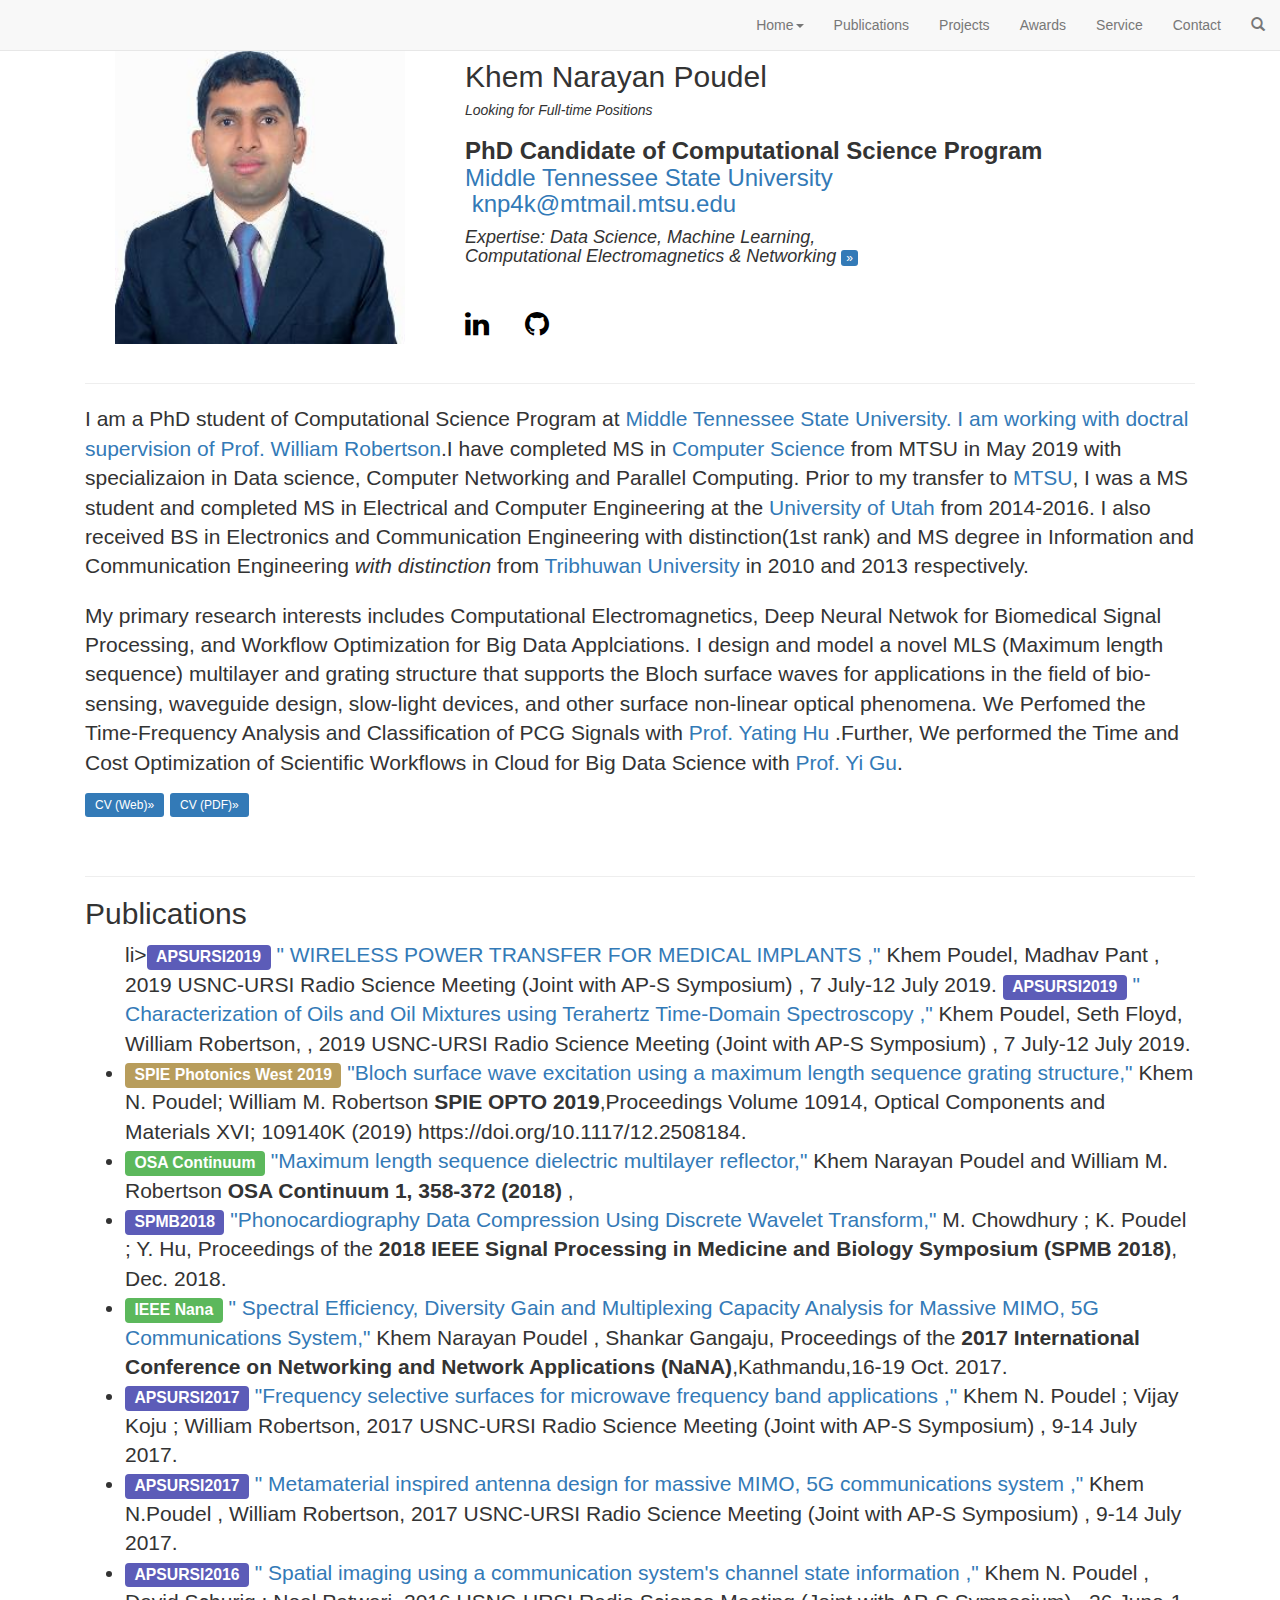
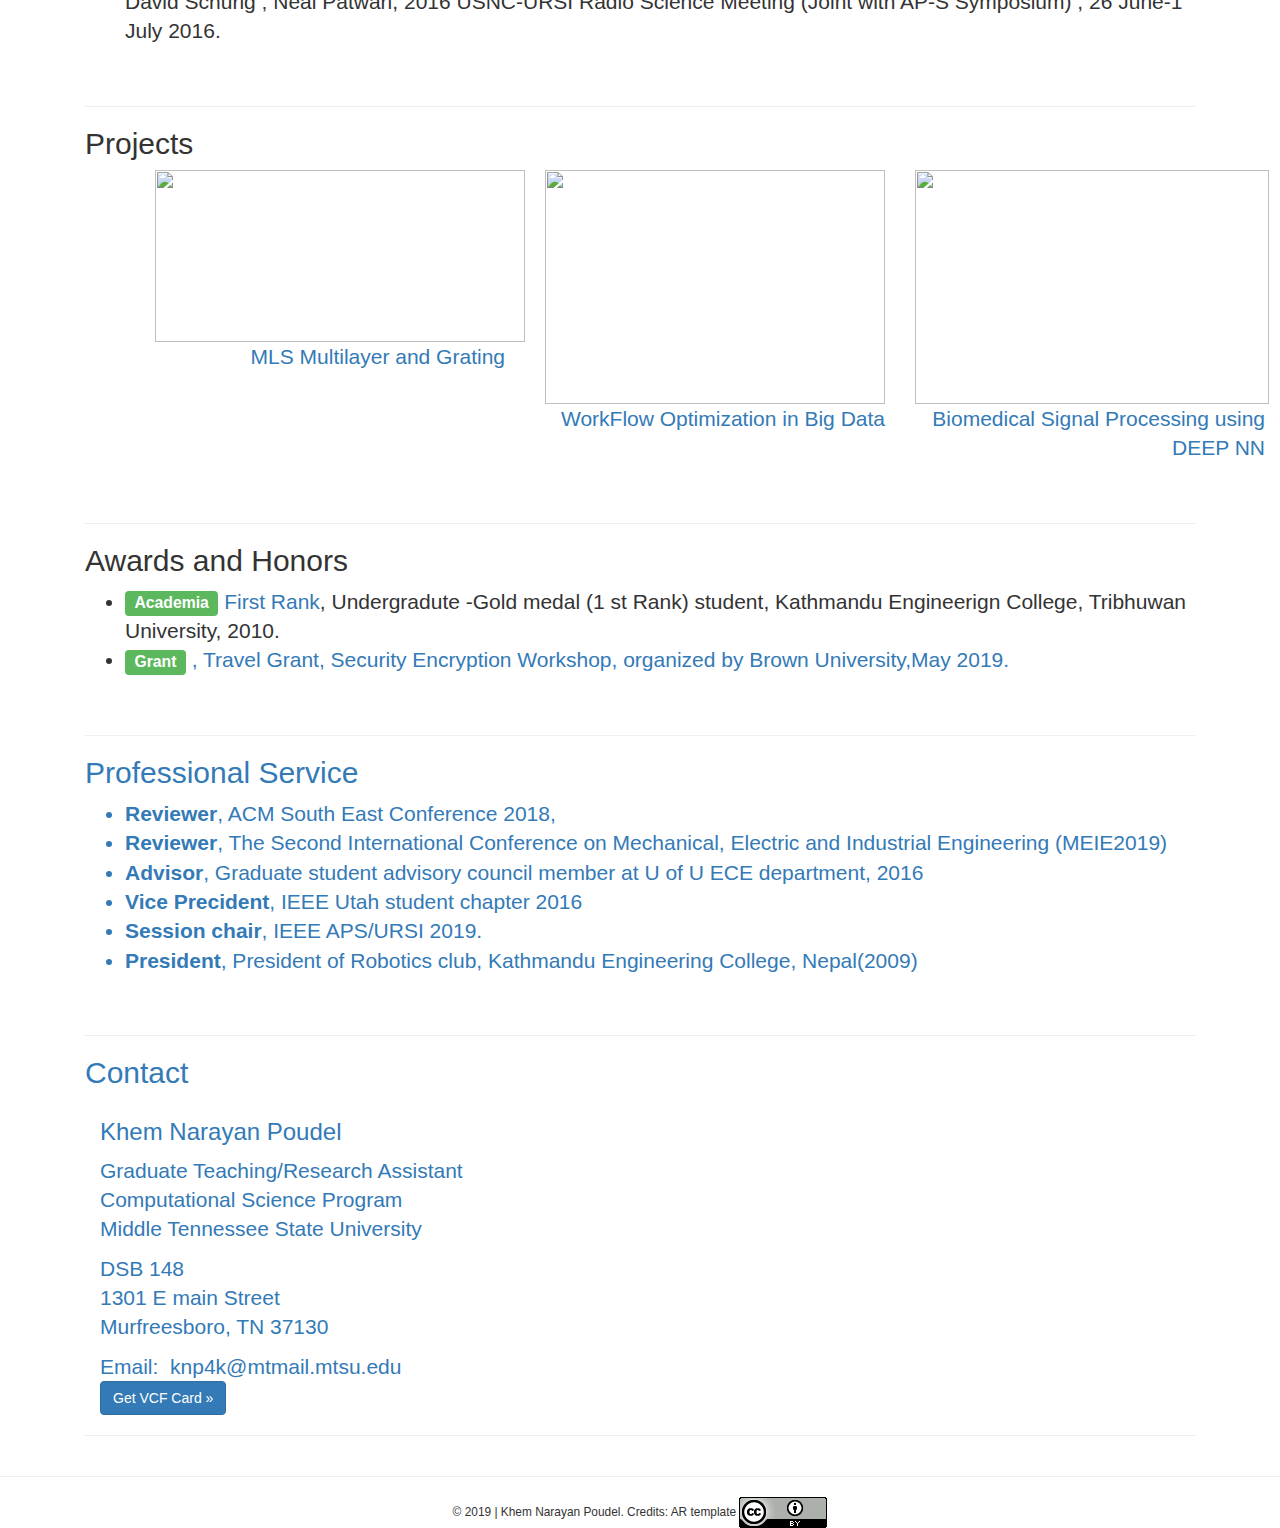
==== index.html @ d76552e7 "Update index.html" ====
<!DOCTYPE html>
<html>
    
    <head>
        <meta charset="utf-8"/>
        <title>[ Khempoudel @ MTSU]</title>
        <meta name="viewport" content="width=device-width, initial-scale=1.0"/>
        
        <!-- Font Awesome Icons -->
        <link rel="stylesheet" href="css/font-awesome.min.css"/>
        
        <!-- Bootstrap -->
        <link href="css/bootstrap.min.css" rel="stylesheet"/>
		<link rel="stylesheet" href="https://cdn.rawgit.com/jpswalsh/academicons/master/css/academicons.min.css">
		<link rel="stylesheet" href="https://maxcdn.bootstrapcdn.com/font-awesome/4.6.3/css/font-awesome.min.css">
        <!--<link href="css/bootstrap.min.css" rel="stylesheet">-->
        
        <!-- HTML5 Shim and Respond.js IE8 support of HTML5 elements and media queries -->
        <!-- WARNING: Respond.js doesn't work if you view the page via file:// -->
        <!--[if lt IE 9]>
         <script src="js/html5shiv.js"></script>
         <script src="js/respond.min.js"></script>
         <![endif]-->
        
        
        <!-- jQuery (necessary for Bootstrap's JavaScript plugins) -->
        <!-- http://getbootstrap.com/customize/ change "@screen-sm" -> "@screen-md" in @grid-float-breakpoint -->
        <script src="js/jquery.min.js"></script>
        <!-- Include all compiled plugins (below), or include individual files as needed -->
        <script src="js/bootstrap.min.js"></script>
        <script src="js/menucollapse.js"></script>
        <script type="text/javascript" src="js/arrow78.js"></script>
        <script type="text/javascript" src="js/custom.js"></script>
    </head>
    
    <body id="page-top" class="index">
        
        <!-- Navigation -->
        <nav class="navbar navbar-default navbar-fixed-top">
            <div class="container-fluid">
                <!-- Brand and toggle get grouped for better mobile display -->
                <div class="navbar-header">
                    <button type="button" class="navbar-toggle collapsed" data-toggle="collapse"  data-target="#bs-example-navbar-collapse-2" aria-expanded="false">
                        <span class="sr-only">Toggle navigation</span>
                        <span class="glyphicon glyphicon-search"></span>
                    </button>
                    <button id="button2" type="button" class="navbar-toggle collapsed" data-toggle="collapse" data-target="#bs-example-navbar-collapse-1" aria-expanded="false">
                        <span class="sr-only">Toggle navigation</span>
                        <span class="icon-bar"></span>
                        <span class="icon-bar"></span>
                        <span class="icon-bar"></span>
                        <span class="icon-bar"></span>
                    </button>
                    <!--<span><a href="https://wustl.edu/"><img border="0" width="400" src="images/MTSU.png"/></a></span>-->
                </div>
                
                <!-- Collect the nav links, forms, and other content for toggling -->
                <div class="collapse navbar-collapse" id="bs-example-navbar-collapse-1">
                    <ul class="nav navbar-nav navbar-right">
                        <li class="dropdown">
                            <a class="dropdown-toggle" data-toggle="dropdown" href="#">
                                Home<span class="caret"></span></a>
                            <ul class="dropdown-menu">
                                <li><a onclick="javascript:reset_menus();$('#tab-intro-content').show();" href="#intro">Introduction</a></li>
                                <li><a href="khemPoudelResume.pdf">CV (Web)</a></li>
                                <li><a target="_blank" href="khemPoudelResume.pdf">CV (PDF)</a></li>
                            </ul>
                        </li>
                        <li class="page-scroll">
                            <a onclick="javascript:reset_menus();$('#tab-Publications-content').show();" href="#publications">Publications</a>
                        </li>
						
						<li class="page-scroll">
                            <a onclick="javascript:reset_menus();$('#tab-projects-content').show();" href="#projects">Projects</a>
           
                        <li class="page-scroll">
                            <a onclick="javascript:reset_menus();$('#tab-awards-content').show();" href="#awards">Awards</a>
                        </li>

                        <li class="page-scroll">
                            <a onclick="javascript:reset_menus();$('#tab-service-content').show();" href="#service">Service</a>
                        </li>

                        <li class="page-scroll">
                            <a onclick="javascript:reset_menus();$('#tab-contact-content').show();" href="#contact">Contact</a>
                        </li>
                        <li class="page-scroll">
                            <a onclick="javascript:reset_menus();$('#bs-example-navbar-collapse-2').toggle();">
                                <span class="glyphicon glyphicon-search"></span>
                            </a>
                        </li>
                    </ul>
                </div><!-- /.navbar-collapse -->
                
                
                <div class="collapse" id="bs-example-navbar-collapse-2">
                    <gcse:search></gcse:search>
                        </div>
                
            </div><!-- /.container-fluid -->
        </nav>
        
        <section>
            <!-- Place this tag where you want the search results to render -->
            <gcse:searchresults-only></gcse:searchresults-only>
                </section>
        
		
		<section>
    <!-- Place this tag where you want the search results to render -->
    <gcse:searchresults-only></gcse:searchresults-only>
</section>





<!-- Home Section -->
<section id="home" style="margin-top:40px">
<div class="container">
        

		<div align="center" class="col-md-4">
                <a target="_blank" href="images/aabrar.jpg">
                        <img id="mobile-img" src="images/khemphoto.jpg" width="290" border="0" height="304" alt=""></a>
        </div>
		
		<div align="left" class="col-md-8">
            <h2>Khem Narayan Poudel
			 <h5><i>Looking for Full-time Positions</i></h5> 
            <h3><b> PhD Candidate of Computational Science Program </b><br>
            <a href="https://www.mtsu.edu/programs/computational-science-phd//">Middle Tennessee State University</a><br>
			<script language="JavaScript">
				<!--
				document.write("&nbsp;");
				spiderjam('knp4k','mtmail.mtsu.edu');
				-->
				</script><br/>
			<!-- SPAN Lab: <a target="_blank" href="https://span.engineering.wustl.edu/">https://span.engineering.wustl.edu/</a><br>-->
			
		</h4>
		<h4><i>Expertise: Data Science, Machine Learning,  <br>Computational Electromagnetics &amp;  Networking</i> <a href="#intro" onclick="javascript:reset_menus();$('#tab-intro-content').show();" class="btn-primary btn-xs">&raquo;</a><br></h4>
		
			    <br/>
		<a href="https://www.linkedin.com/in/khem-n-poudel-24bb1279/"><span class="fa-stack fa-2x"><i style="color:black;" class="fa fa-linkedin"></i></span></a>
		<a href="https://github.com/poudelkhem"><span class="fa-stack fa-2x"><i style="color:black;" class="fa fa-github"></i></span></a>
	    <a href="https://scholar.google.com/citations?user=OcbmdOgAAAAJ&hl=en"><span class="fa-stack fa-2x"><i style="color:black;" class="ai ai-google-scholar"></i></span></a>
		
		    <!--
	        <a href="https://www.gla.ac.uk/schools/computing/researchstudents/jessicaryan/"><img src="uniicon.png"
		width="40" height="40"
			-->									 
	    </a>
		
		
        </div>
		

       <!-- <p><a href="#" class="btn btn-primary">More &raquo;</a></p>-->	
        <i class="expandshow" style="display:none;" id="tab-1">
            <button class="btn btn-primary btn-lg btn-block" style="width: 100%;" onclick="javascript:$('.allshow').show();$('.noshow').hide();$('.collapseshow').show();$('.expandshow').hide();">EXPAND ALL SECTIONS <span class="glyphicon glyphicon-chevron-down"></span></button>
        </i>
        <i class="collapseshow" style="display:none;" id="tab-1">
            <button class="btn btn-primary btn-lg btn-block" style="display: block; width: 100%;" onclick="javascript:$('.allshow').hide();$('.noshow').show();$('.expandshow').show();$('.collapseshow').hide();">COLLAPSE ALL SECTIONS <span class="glyphicon glyphicon-chevron-up"></span></button>
        </i>

</div>
</section>


        
        <!-- Home Section -->
        <section name="intro" id="intro">
            <div class="container lead">
                <div style="text-align: left; margin-top:10px" class="col-md-12">
                    <!--<h2>Welcome!</h2>-->
                    
                    <b class="noshow" style="display:none;" id="tab-1">
                        <button class="btn btn-default btn-lg btn-block" style="display: block; width: 100%;" onclick="javascript:$('#tab-intro-content').toggle();">Introduction <span class="glyphicon glyphicon-chevron-down"></span></button>
                    </b>
                    
                    <div class="allshow" style="display:none;" id="tab-intro-content">
                        <hr class="star-primary">
                        
                        <p class="lead">
						I am a PhD student of Computational Science Program  at <a target="_blank" href="https://www.mtsu.edu/programs/computational-science-phd/">Middle Tennessee State University. I am working with doctral supervision of   <a target="_blank" href="https://www.mtsu.edu/faculty/william-robertson">Prof. William Robertson</a>.I have completed MS in<a target="_blank" href="https://www.mtsu.edu/csc/"> Computer Science </a> from MTSU in May 2019 with specializaion in Data science, Computer Networking and Parallel Computing. 
						
						Prior to my transfer to <a target="_blank" href="https://www.mtsu.edu/">MTSU</a>, I was a MS student and completed MS in Electrical and Computer Engineering at the <a target="_blank" href="https://www.utah.edu/">University of Utah</a> from 2014-2016. I also received BS in Electronics and Communication Engineering with distinction(1st rank) and MS degree in Information and Communication  Engineering  <i>with  distinction</i> from <a target="_blank" href="https://ioe.edu.np/">Tribhuwan University</a>  in 2010 and 2013 respectively.
                	 </p> 
                        
						<p>
                        My primary research interests includes  Computational Electromagnetics, Deep Neural Netwok for Biomedical Signal Processing,  and  Workflow Optimization for Big Data Applciations. I design and model a  novel MLS (Maximum length sequence) multilayer and grating structure  that supports the  Bloch surface waves for applications in the field of bio-sensing, waveguide design, slow-light devices,  and other surface non-linear optical phenomena.                     
                     We Perfomed the Time-Frequency Analysis and Classification of  PCG Signals with  <a target="_blank" href="https://www.mtsu.edu/faculty/erica-hu">Prof. Yating Hu</a> .Further, We performed the Time and Cost Optimization of Scientific Workflows in Cloud for Big Data Science with  <a target="_blank" href="https://cs.mtsu.edu/~yigu/">Prof. Yi Gu</a>.
                        <p><a href="khemPoudelResume.pdf" class="btn-sm btn-primary">CV (Web)&raquo;</a> 
                        <a href="khemPoudelResume.pdf" class="btn-sm btn-primary">CV (PDF)&raquo;</a>
                    </div>
                    
                </div>
            </div>
        </section>
        
        
        <!-- Research Section -->
        <section  name="publications" id="publications">
            <div class="container lead">
                <div style="text-align: left; margin-top:10px" class="col-md-12">
                    
                    <b class="noshow" style="display:none;" id="tab-3">
                        <button class="btn btn-default btn-lg btn-block" style="display: block; width: 100%;" onclick="javascript:$('#tab-publications-content').toggle();">Publications  <span class="glyphicon glyphicon-chevron-down"></span></button>
                    </b>
                    <div class="allshow" style="display:none;" id="tab-publications-content">
                        <hr class="star-primary">
                        
                        <h2>Publications </h2>

                        <ul>
				li><span class="label label-success3">APSURSI2019</span> <a target="_blank" href="https://2019apsursi.org/Papers/PublicSessionIndex3_MS.asp?Sessionid=1156">" WIRELESS POWER TRANSFER FOR MEDICAL IMPLANTS
,"</a> Khem Poudel, Madhav Pant
, 2019 USNC-URSI Radio Science Meeting (Joint with AP-S Symposium) </b>,  7 July-12 July 2019. 
			    </li>
                            </li><span class="label label-success3">APSURSI2019</span> <a target="_blank" href="https://2019apsursi.org/Papers/ViewPapers_MS.asp?PaperNum=1623">" Characterization of Oils and Oil Mixtures using Terahertz Time-Domain Spectroscopy
,"</a> Khem Poudel, Seth Floyd, William Robertson, 
, 2019 USNC-URSI Radio Science Meeting (Joint with AP-S Symposium) </b>,  7 July-12 July 2019. 
                            </li>
                            <li><span class="label label-success2">SPIE Photonics West 2019</span> <a target="_blank" href="https://www.spiedigitallibrary.org/conference-proceedings-of-spie/10914/109140K/Bloch-surface-wave-excitation-using-a-maximum-length-sequence-grating/10.1117/12.2508184.short?SSO=1">"Bloch surface wave excitation using a maximum length sequence grating structure,"</a> Khem N. Poudel; William M. Robertson <b>SPIE OPTO 2019</b>,Proceedings Volume 10914, Optical Components and Materials XVI; 109140K (2019) https://doi.org/10.1117/12.2508184. </li>
                            </li>
                          <li><span class="label label-success">OSA Continuum</span> <a target="_blank" href="https://www.osapublishing.org/osac/abstract.cfm?uri=osac-1-2-358">"Maximum length sequence dielectric multilayer reflector,"</a>  Khem Narayan Poudel and William M. Robertson<b>   OSA Continuum 1, 358-372 (2018) </b>,  </li>
                          
						   
                            <li><span class="label label-success3">SPMB2018</span> <a target="_blank" href="https://ieeexplore.ieee.org/document/8615617">"Phonocardiography Data Compression Using Discrete Wavelet Transform,"</a> M. Chowdhury ; K. Poudel ; Y. Hu, Proceedings of the <b> 2018 IEEE Signal Processing in Medicine and Biology Symposium (SPMB 2018)</b>, Dec. 2018.
                            </li>
			     <li><span class="label label-success">IEEE Nana</span> <a target="_blank" href="https://ieeexplore.ieee.org/abstract/document/8247125">" Spectral Efficiency, Diversity Gain and Multiplexing Capacity Analysis for Massive MIMO, 5G Communications System,"</a> Khem Narayan Poudel , Shankar Gangaju, Proceedings of the <b> 2017 International Conference on Networking and Network Applications (NaNA)</b>,Kathmandu,16-19 Oct. 2017. 
			    </li>
						
                            <li><span class="label label-success3">APSURSI2017</span> <a target="_blank" href="https://ieeexplore.ieee.org/abstract/document/8074874">"Frequency selective surfaces for microwave frequency band applications
,"</a> Khem N. Poudel ; Vijay Koju ; William Robertson, 2017 USNC-URSI Radio Science Meeting (Joint with AP-S Symposium) </b>,  9-14 July 2017. 
                            </li>
		    <li><span class="label label-success3">APSURSI2017</span> <a target="_blank" href="https://ieeexplore.ieee.org/abstract/document/8074918">" Metamaterial inspired antenna design for massive MIMO, 5G communications system
,"</a> Khem N.Poudel , William Robertson, 2017 USNC-URSI Radio Science Meeting (Joint with AP-S Symposium) </b>,  9-14 July 2017. 
                            </li>
	    <li><span class="label label-success3">APSURSI2016</span> <a target="_blank" href="https://ieeexplore.ieee.org/abstract/document/7588502">" Spatial imaging using a communication system's channel state information
,"</a> Khem N. Poudel , David Schurig ; Neal Patwari, 2016 USNC-URSI Radio Science Meeting (Joint with AP-S Symposium) </b>,  26 June-1 July 2016. 
                            </li>
                            </ul>
                    </div>
                </div>
            </div>
        </section>
        
    
	
	
	
	    <!-- Projects Section -->
        <section  name="projects" id="projects">
            <div class="container lead">
                <div style="text-align: left; margin-top:10px" class="col-md-12">
                    
                    <b class="noshow" style="display:none;" id="tab-4">
                        <button class="btn btn-default btn-lg btn-block"  style="display: block; width: 100%;" onclick="javascript:$('#tab-projects-content').toggle();">Projects  <span class="glyphicon glyphicon-chevron-down"></span></button>
                    </b>
                    <div class="allshow" style="display:none;" id="tab-courses-content">
                        <hr class="star-primary">
                        <h2>Projects</h2>
							<ul>
								<div class="container">
								  
								  <div align="right" class="col-md-4"><img id="mobile-img" src="MLS.png" width="370" border="0" height="172" alt=""><a href="https://www.osapublishing.org/osac/abstract.cfm?uri=osac-1-2-358">MLS Multilayer and Grating</a></div>
								  
								  <div align="right" class="col-md-4"><img id="mobile-img" src="images/WorkflowDiagram.eps" width="340" border="0" height="234" alt=""><a href="http://www.acmmidsoutheast.org/related-links/documents">WorkFlow Optimization in Big Data</a></div>
								  
								  <div align="right" class="col-md-4"><img id="mobile-img" src="images/WorkflowDiagram.png" width="354" border="0" height="234" alt=""><a href="https://ieeexplore.ieee.org/document/8615617">Biomedical Signal Processing using DEEP NN</a></div>

								</div>
					
							</ul>
						
                    </div>
                </div>
            </div>
        </section>
        

	
	
	
	
	
 
         <!-- Awards Section -->
         <section  name="awards" id="awards">
             <div class="container lead">
                 <div style="text-align: left; margin-top:10px" class="col-md-12">
                     
                     <b class="noshow" style="display:none;" id="tab-5">
                         <button class="btn btn-default btn-lg btn-block"  style="display: block; width: 100%;" onclick="javascript:$('#tab-awards-content').toggle();">Awards  <span class="glyphicon glyphicon-chevron-down"></span></button>
                     </b>
                     <div class="allshow" style="display:none;" id="tab-awards-content">
                         
                         <hr class="star-primary">
                         <h2>Awards and Honors </h2>
                         <ul>
                             <li>
                                 <span class="label label-success">Academia</span> <a target="_blank" href="images/AP.JPG">First Rank</a>,  Undergradute -Gold medal (1 st Rank) student, Kathmandu Engineerign College, Tribhuwan University, 2010.</span>
                             </li>
                             <li>
                                 <span class="label label-success">Grant</span> <a target="_blank" href="images/CP.JPG"Travel Grant</a>, Travel Grant, Security Encryption Workshop, organized by Brown University,May 2019.</span>
                             </li>
		 
		                
                         </ul>
                     </div>
                 </div>
             </div>
         </section>



        <!-- Service Section -->
        <section name="service" id="service">
            
            <div class="container lead">
                <div style="text-align: left; margin-top:10px" class="col-md-12">
                    
                    <b class="noshow" style="display:none;" id="tab-6">
                        <button class="btn btn-default btn-lg btn-block"  style="display: block; width: 100%;" onclick="javascript:$('#tab-service-content').toggle();">Service  <span class="glyphicon glyphicon-chevron-down"></span></button>
                    </b>
                    <div class="allshow" style="display:none;" id="tab-service-content">
                        
                        <hr class="star-primary">
                        <h2>Professional Service </h2>
                        <p>
                        <ul>
                            <li><b> Reviewer</b>,
				ACM South East Conference 2018,
				    <li><b> Reviewer</b>,
				The Second International Conference on Mechanical, Electric and Industrial Engineering (MEIE2019)
				    </li> 
				 <li><b> Advisor</b>,
				Graduate student advisory council member at U of U ECE department, 2016</li> 
				 <li><b> Vice Precident</b>,
				IEEE Utah student chapter  2016</li> 
				<li><b>  Session chair</b>,
					IEEE APS/URSI 2019.
                            </li>
				<li><b>  President</b>,
				President of Robotics club, Kathmandu Engineering College, Nepal(2009)</li>
				

                              

                        </ul>
                        </p>
                    </div>
                </div>
            </div>
        </section>
        

        
        <!-- Contact Section -->
        <section  name="contact" id="contact">
            <div class="container lead">
                <div style="text-align: left; margin-top:10px" class="col-md-12">
                    
                    <b class="noshow" style="display:none;" id="tab-7">
                        <button class="btn btn-default btn-lg btn-block"  style="display: block; width: 100%;" onclick="javascript:$('#tab-contact-content').toggle();">Contact  <span class="glyphicon glyphicon-chevron-down"></span></button>
                    </b>
                    <div class="allshow" style="display:none;" id="tab-contact-content">
                        
                        <hr class="star-primary">
                        <h2>Contact</h2>
                        <div class="container lead">
                            
							
							
							<div class="widget-wrap"><div class="heading-wrap"><h3><span></span>Khem Narayan Poudel</h3></div>			
							<div class="textwidget">Graduate Teaching/Research Assistant<br>
							Computational Science Program<br>
							Middle Tennessee State University<p></p><p>

							DSB 148<br>
							1301 E main Street <br>
							Murfreesboro, TN 37130</p>
							
							Email:
                                <script language="JavaScript">
                                    <!--
                                    document.write("&nbsp;");
                                    spiderjam('knp4k','mtmail.mtsu.edu');
                                    -->
                                    </script><br>
								<a href="khempoudel.vcf" class="btn btn-primary">Get VCF Card &raquo;</a>
								
							</div>
									</div></div><div class="span3"></div>  

                            
                        
                        </div>
                        <hr class="star-primary">
                    </div>
                    
                    </section>
        
        <hr class="star-primary">
        <footer>
            <small>
                <center>
                    © 2019 | Khem Narayan Poudel. Credits: AR template
                    <a onclick="javascript:$('#credit').toggle();"><img border="0" src="images/ccby.png"/></a>
                    <div style="display:none;" id="credit">[AR template available under Creative Commons CC BY 4.0 licence:
                        <a href="https://github.com/dmsl/academic-responsive-template" target="_blank">
                            https://github.com/dmsl/academic-responsive-template
                        </a> ]
                    </div>
                </center>
            </small>
        </footer>
        
    </body>
    
</html>
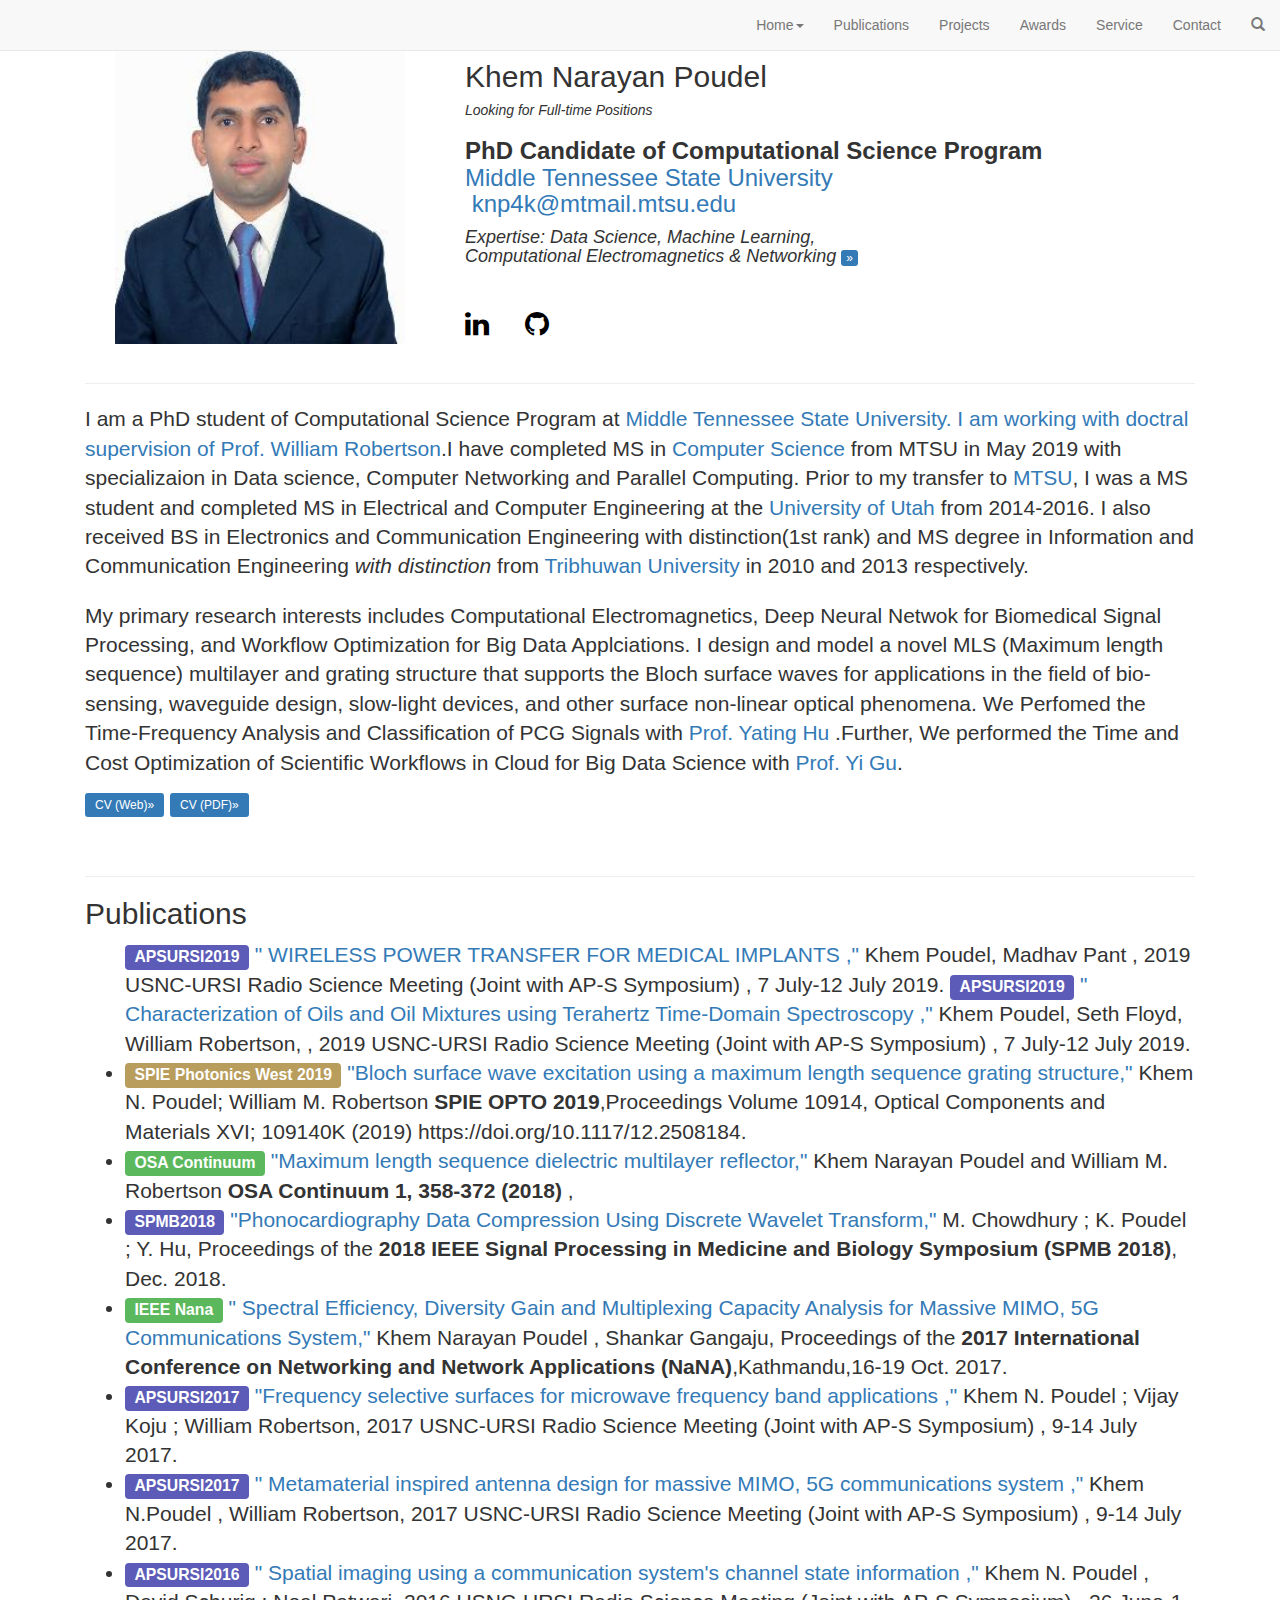
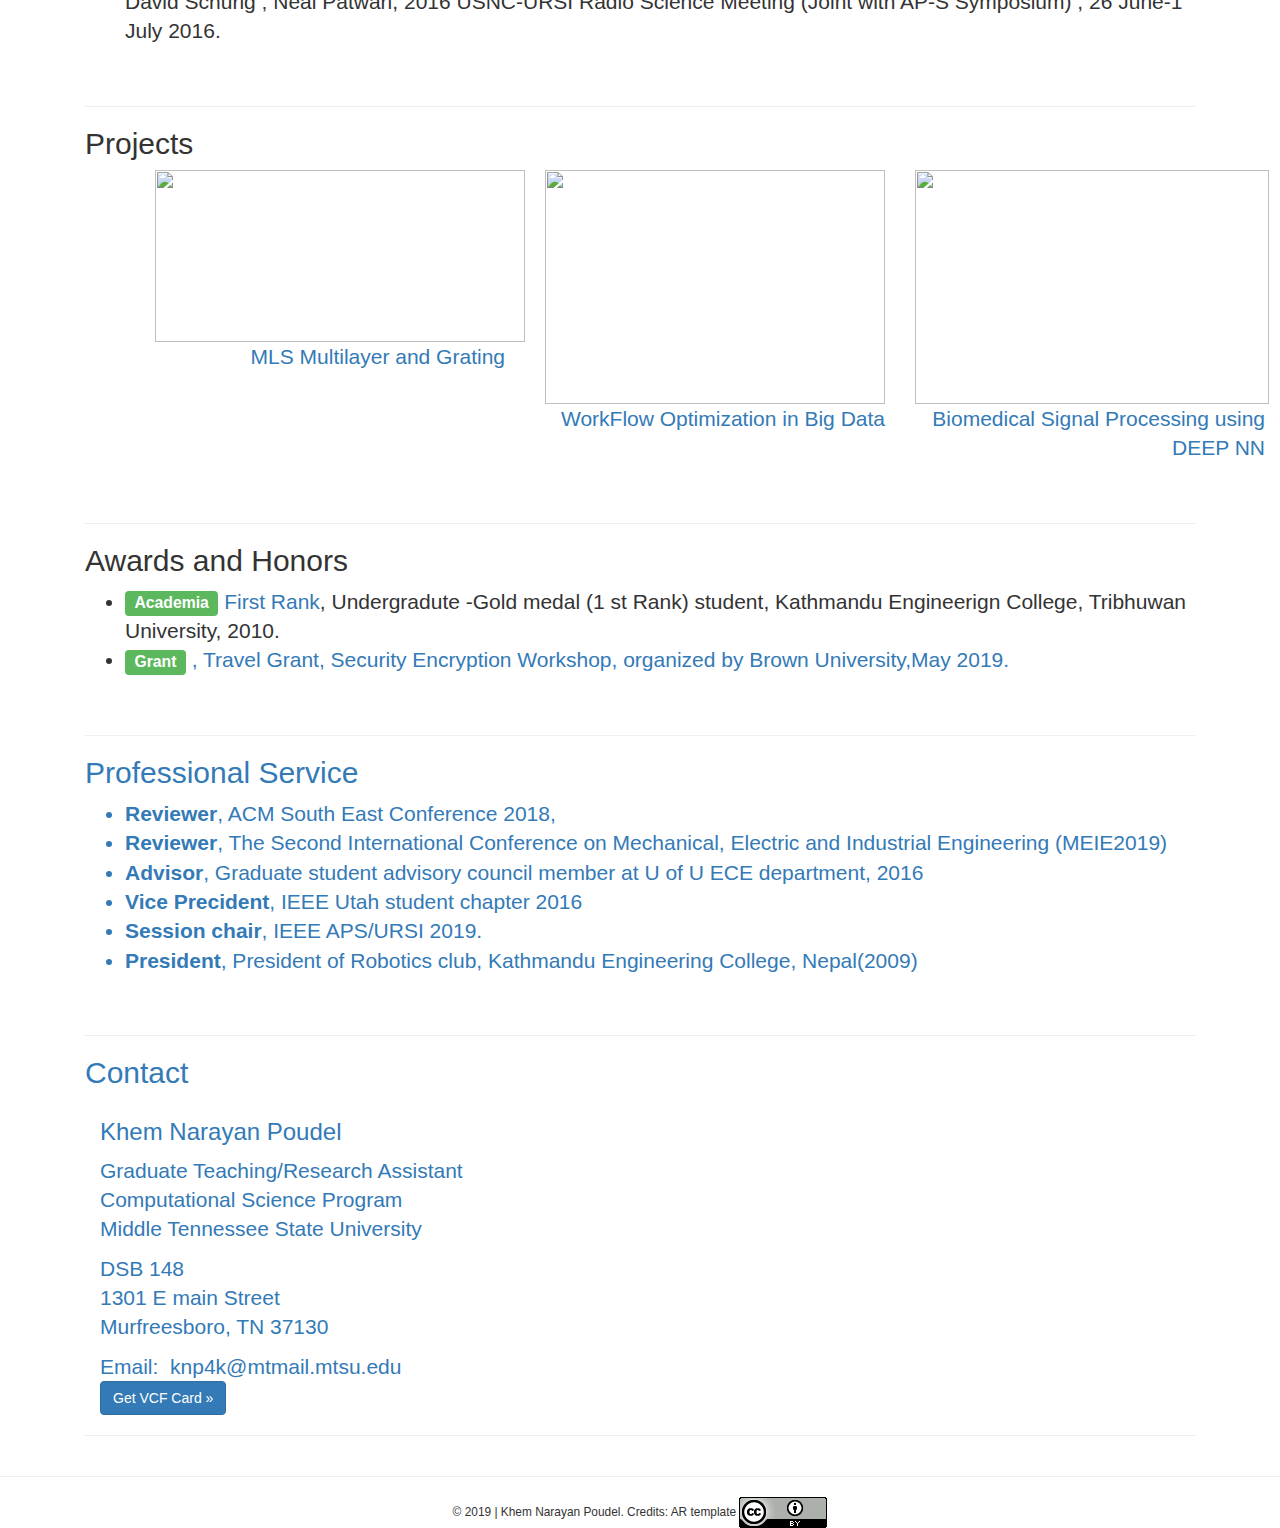
==== commit 7ab3ad14: "Update index.html" ====
--- a/index.html
+++ b/index.html
@@ -214,7 +214,7 @@
                         <h2>Publications </h2>
 
                         <ul>
-				li><span class="label label-success3">APSURSI2019</span> <a target="_blank" href="https://2019apsursi.org/Papers/PublicSessionIndex3_MS.asp?Sessionid=1156">" WIRELESS POWER TRANSFER FOR MEDICAL IMPLANTS
+				</li><span class="label label-success3">APSURSI2019</span> <a target="_blank" href="https://2019apsursi.org/Papers/PublicSessionIndex3_MS.asp?Sessionid=1156">" WIRELESS POWER TRANSFER FOR MEDICAL IMPLANTS
 ,"</a> Khem Poudel, Madhav Pant
 , 2019 USNC-URSI Radio Science Meeting (Joint with AP-S Symposium) </b>,  7 July-12 July 2019. 
 			    </li>
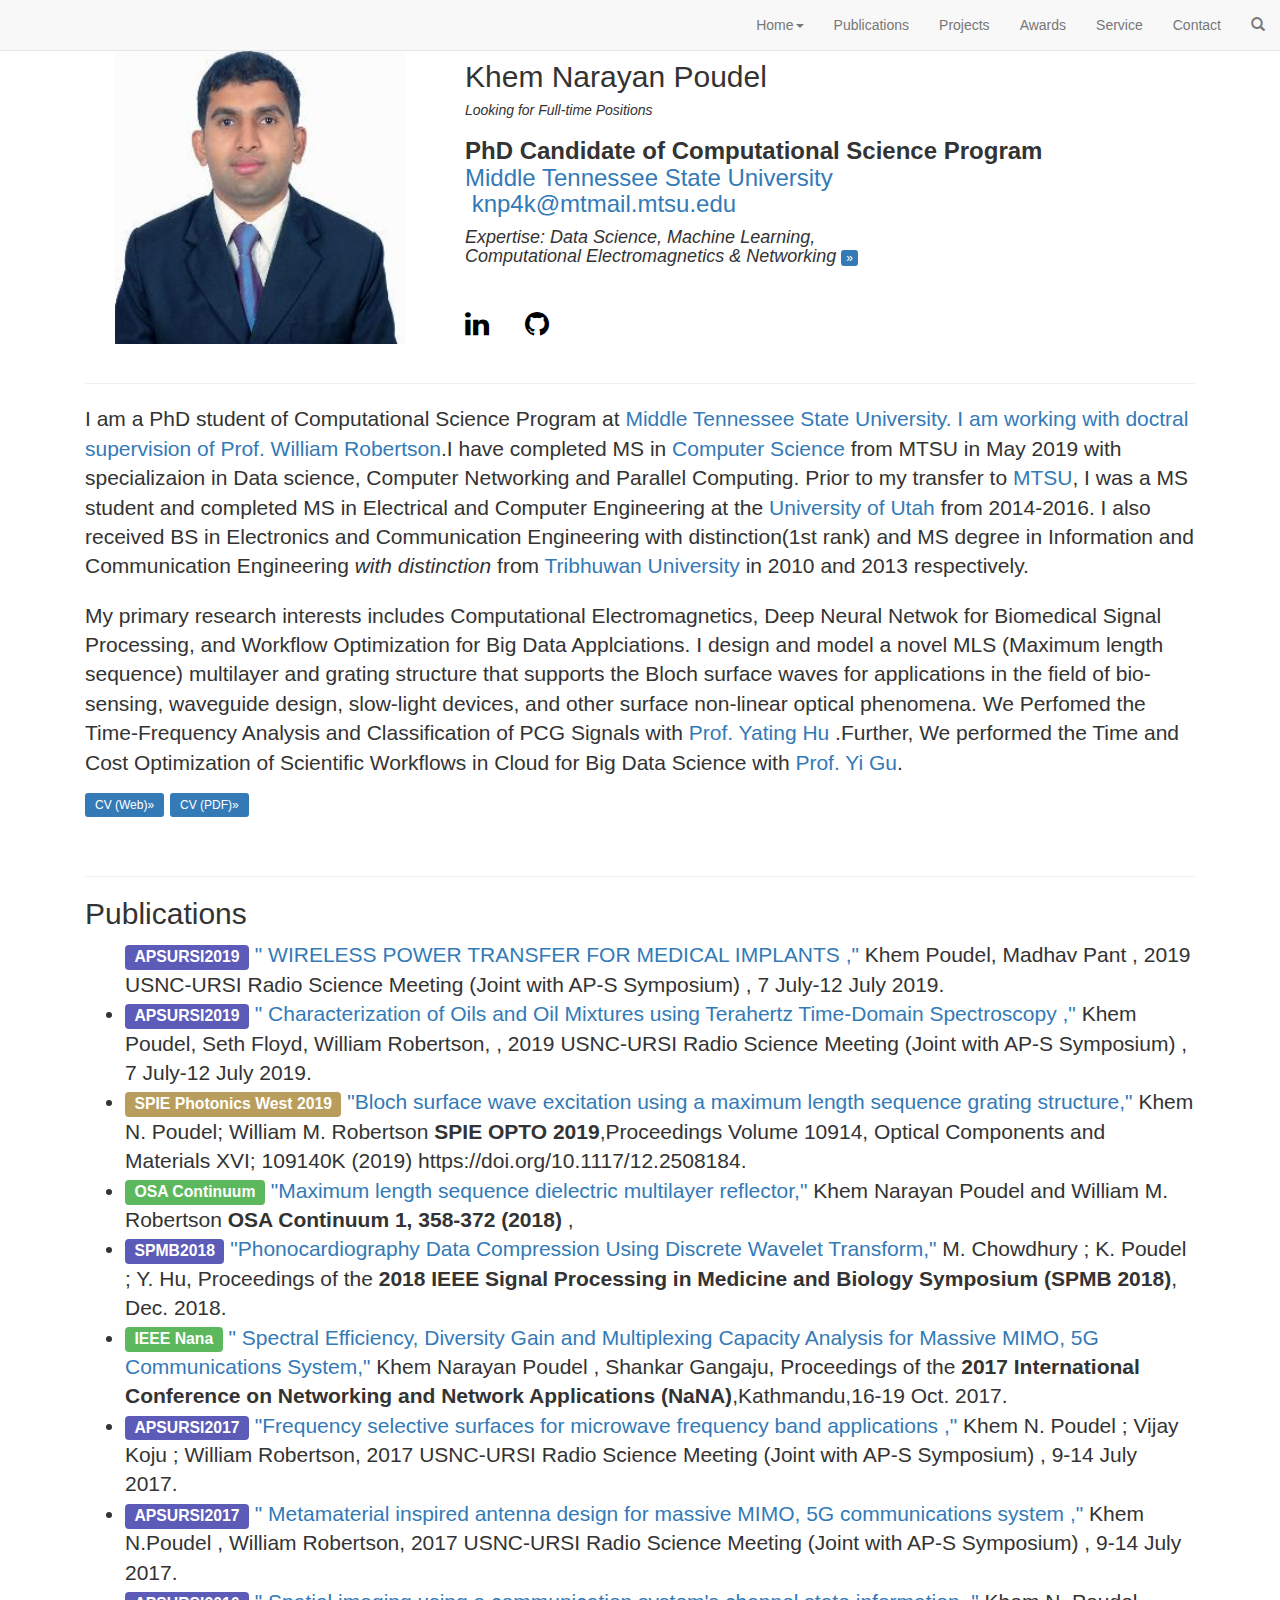
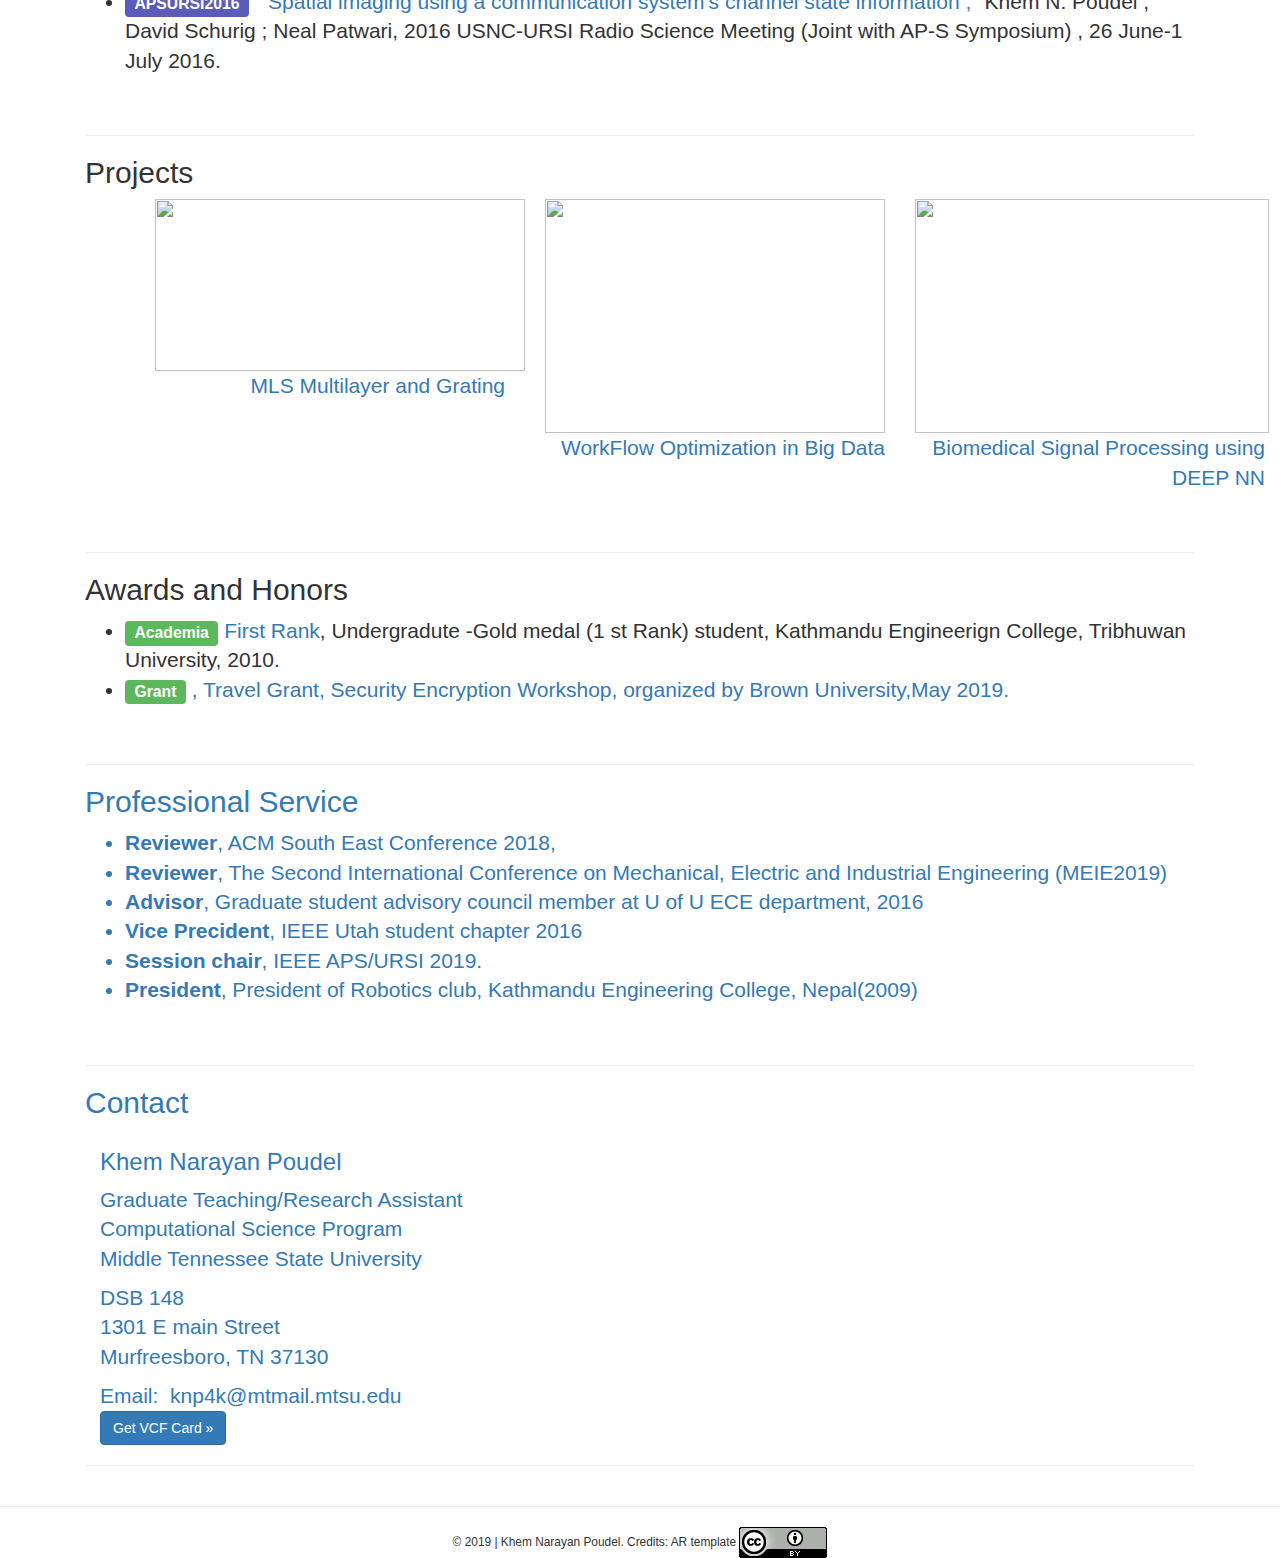
==== commit 30e70dcb: "Update index.html" ====
--- a/index.html
+++ b/index.html
@@ -218,7 +218,7 @@
 ,"</a> Khem Poudel, Madhav Pant
 , 2019 USNC-URSI Radio Science Meeting (Joint with AP-S Symposium) </b>,  7 July-12 July 2019. 
 			    </li>
-                            </li><span class="label label-success3">APSURSI2019</span> <a target="_blank" href="https://2019apsursi.org/Papers/ViewPapers_MS.asp?PaperNum=1623">" Characterization of Oils and Oil Mixtures using Terahertz Time-Domain Spectroscopy
+                            <li><span class="label label-success3">APSURSI2019</span> <a target="_blank" href="https://2019apsursi.org/Papers/ViewPapers_MS.asp?PaperNum=1623">" Characterization of Oils and Oil Mixtures using Terahertz Time-Domain Spectroscopy
 ,"</a> Khem Poudel, Seth Floyd, William Robertson, 
 , 2019 USNC-URSI Radio Science Meeting (Joint with AP-S Symposium) </b>,  7 July-12 July 2019. 
                             </li>
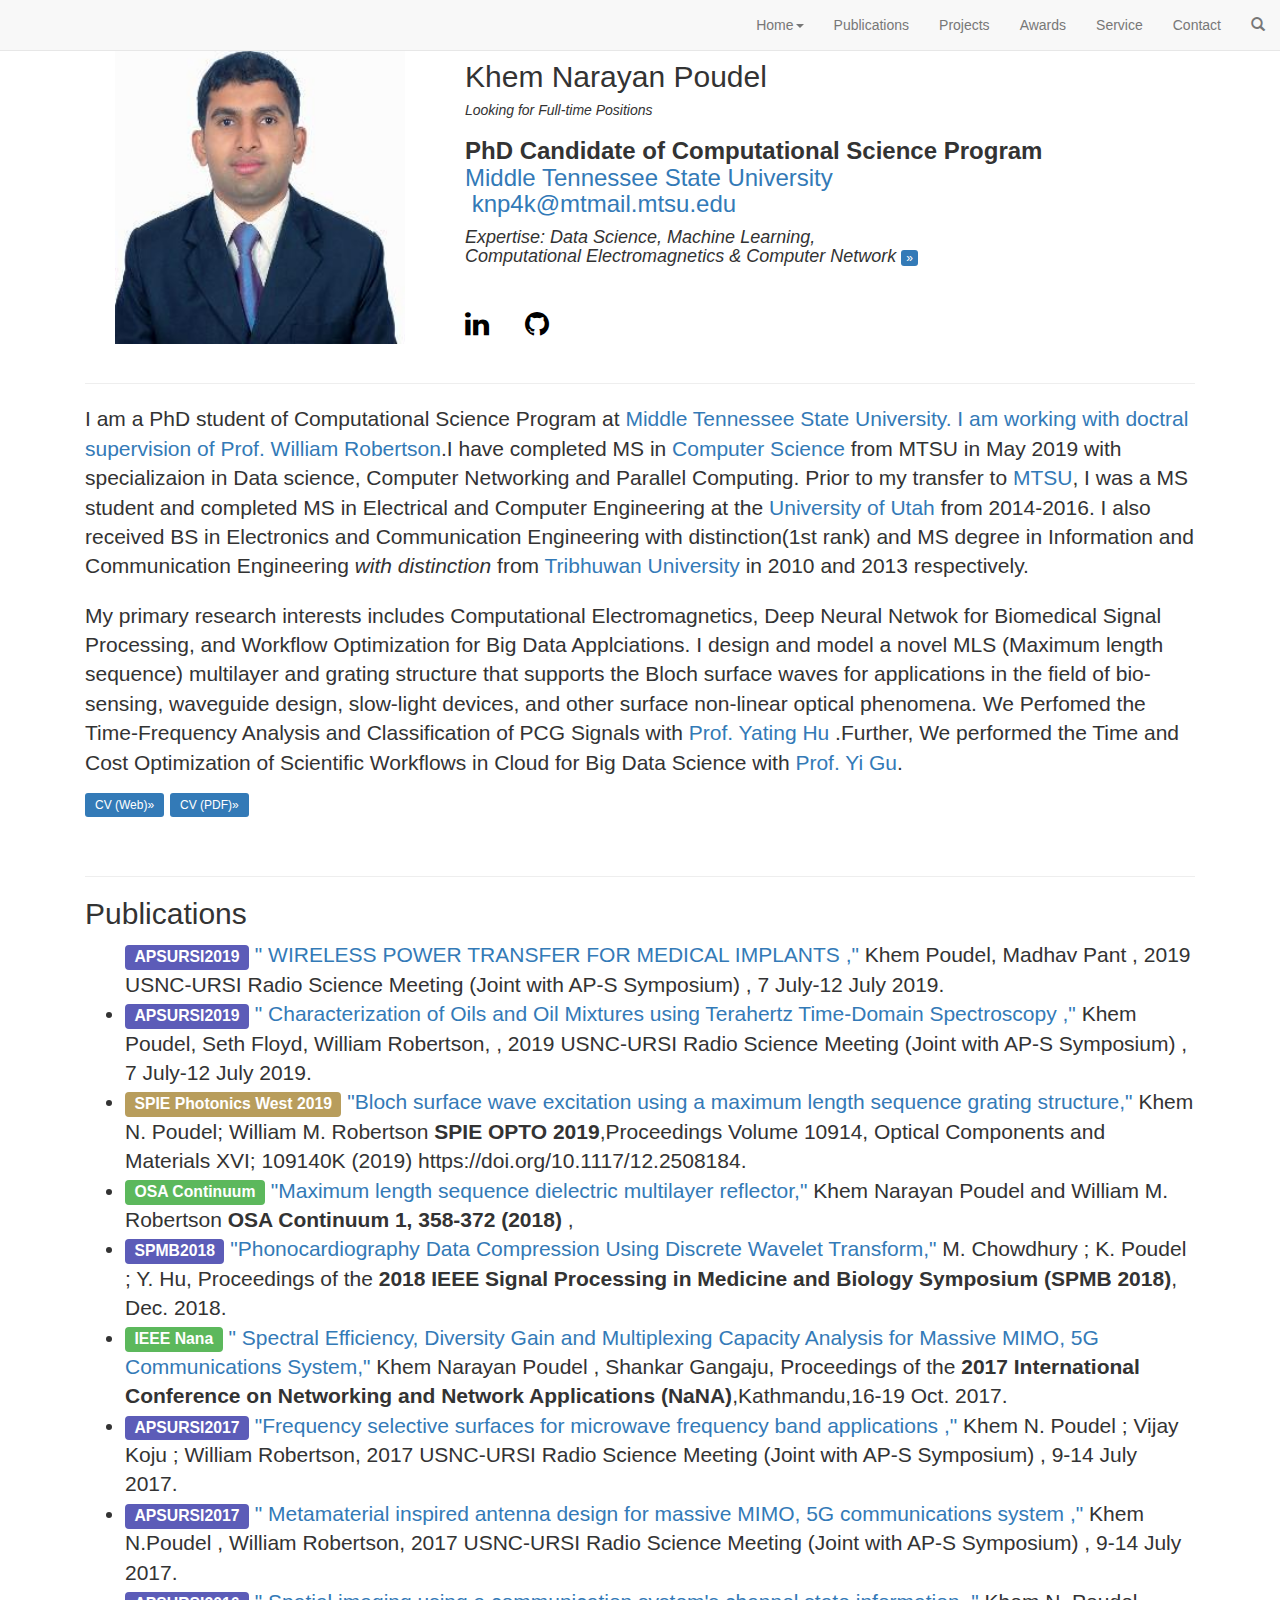
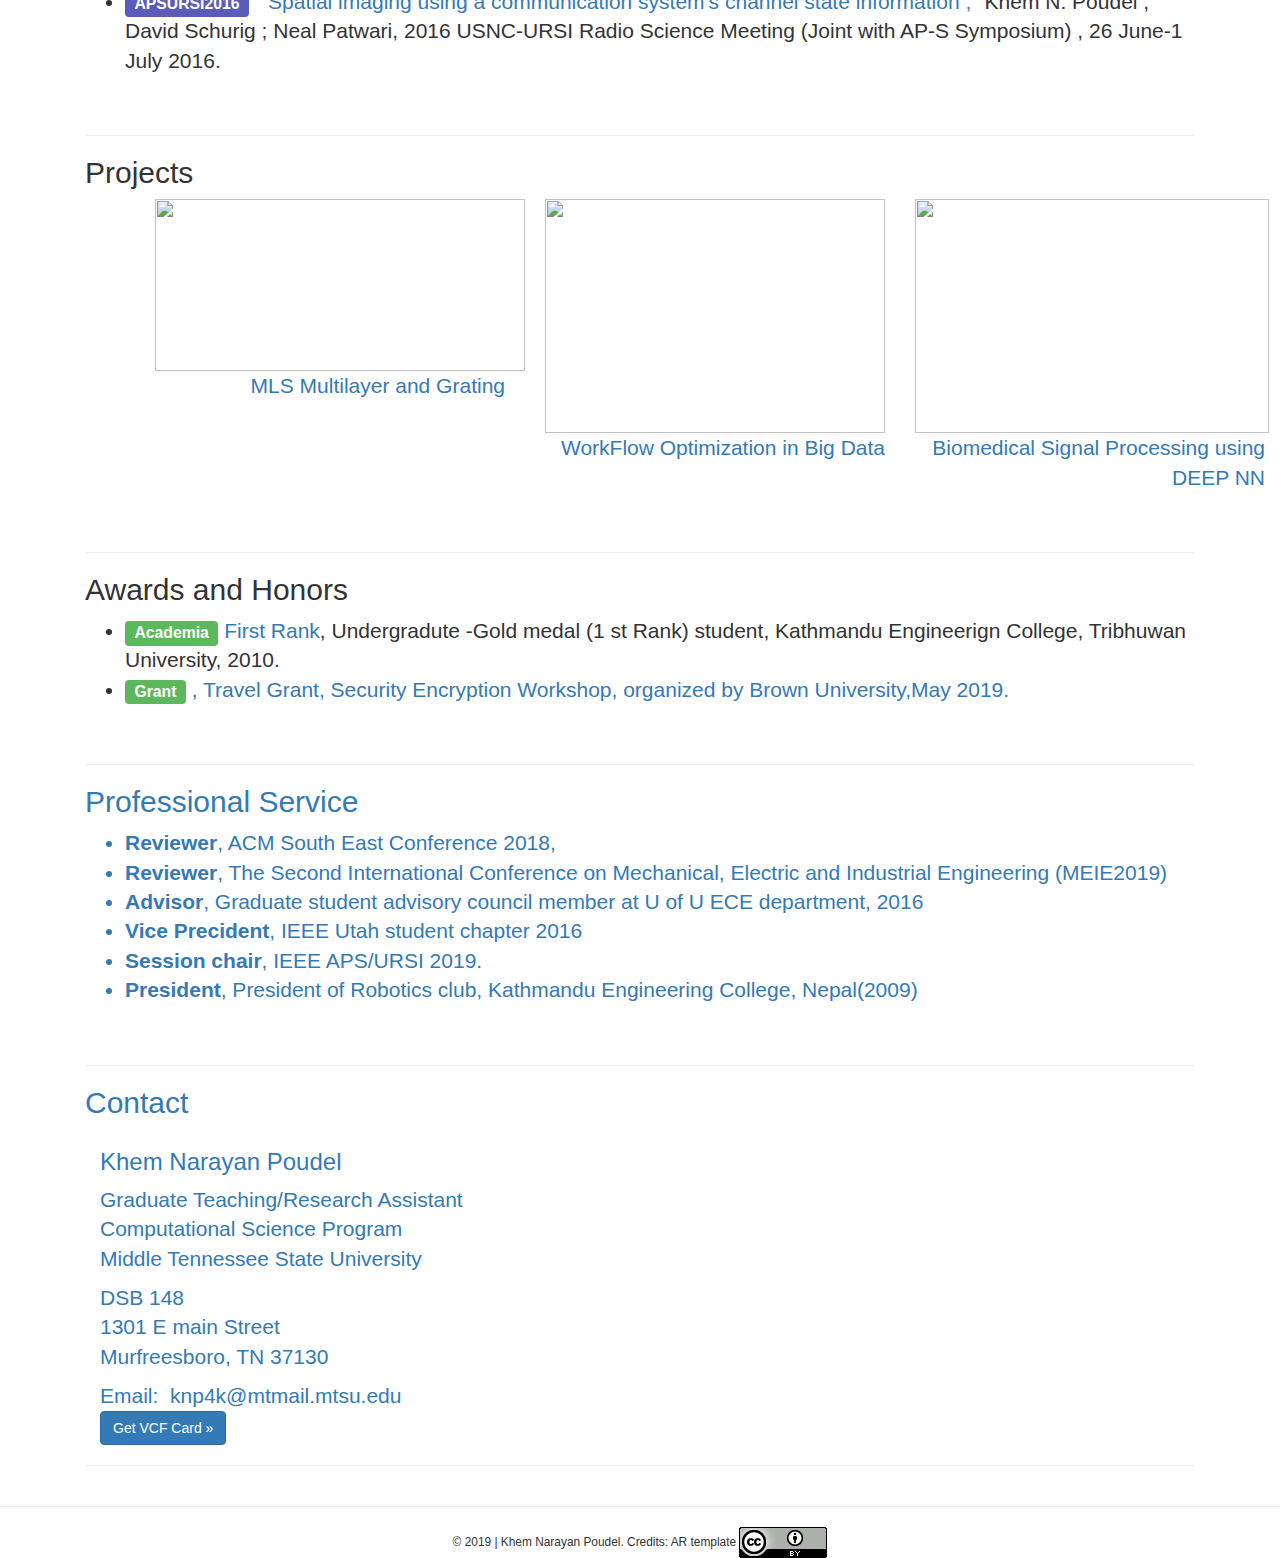
==== commit e853af8b: "Update index.html" ====
--- a/index.html
+++ b/index.html
@@ -139,7 +139,7 @@
 			<!-- SPAN Lab: <a target="_blank" href="https://span.engineering.wustl.edu/">https://span.engineering.wustl.edu/</a><br>-->
 			
 		</h4>
-		<h4><i>Expertise: Data Science, Machine Learning,  <br>Computational Electromagnetics &amp;  Networking</i> <a href="#intro" onclick="javascript:reset_menus();$('#tab-intro-content').show();" class="btn-primary btn-xs">&raquo;</a><br></h4>
+		<h4><i>Expertise: Data Science, Machine Learning,  <br>Computational Electromagnetics &amp;  Computer Network</i> <a href="#intro" onclick="javascript:reset_menus();$('#tab-intro-content').show();" class="btn-primary btn-xs">&raquo;</a><br></h4>
 		
 			    <br/>
 		<a href="https://www.linkedin.com/in/khem-n-poudel-24bb1279/"><span class="fa-stack fa-2x"><i style="color:black;" class="fa fa-linkedin"></i></span></a>
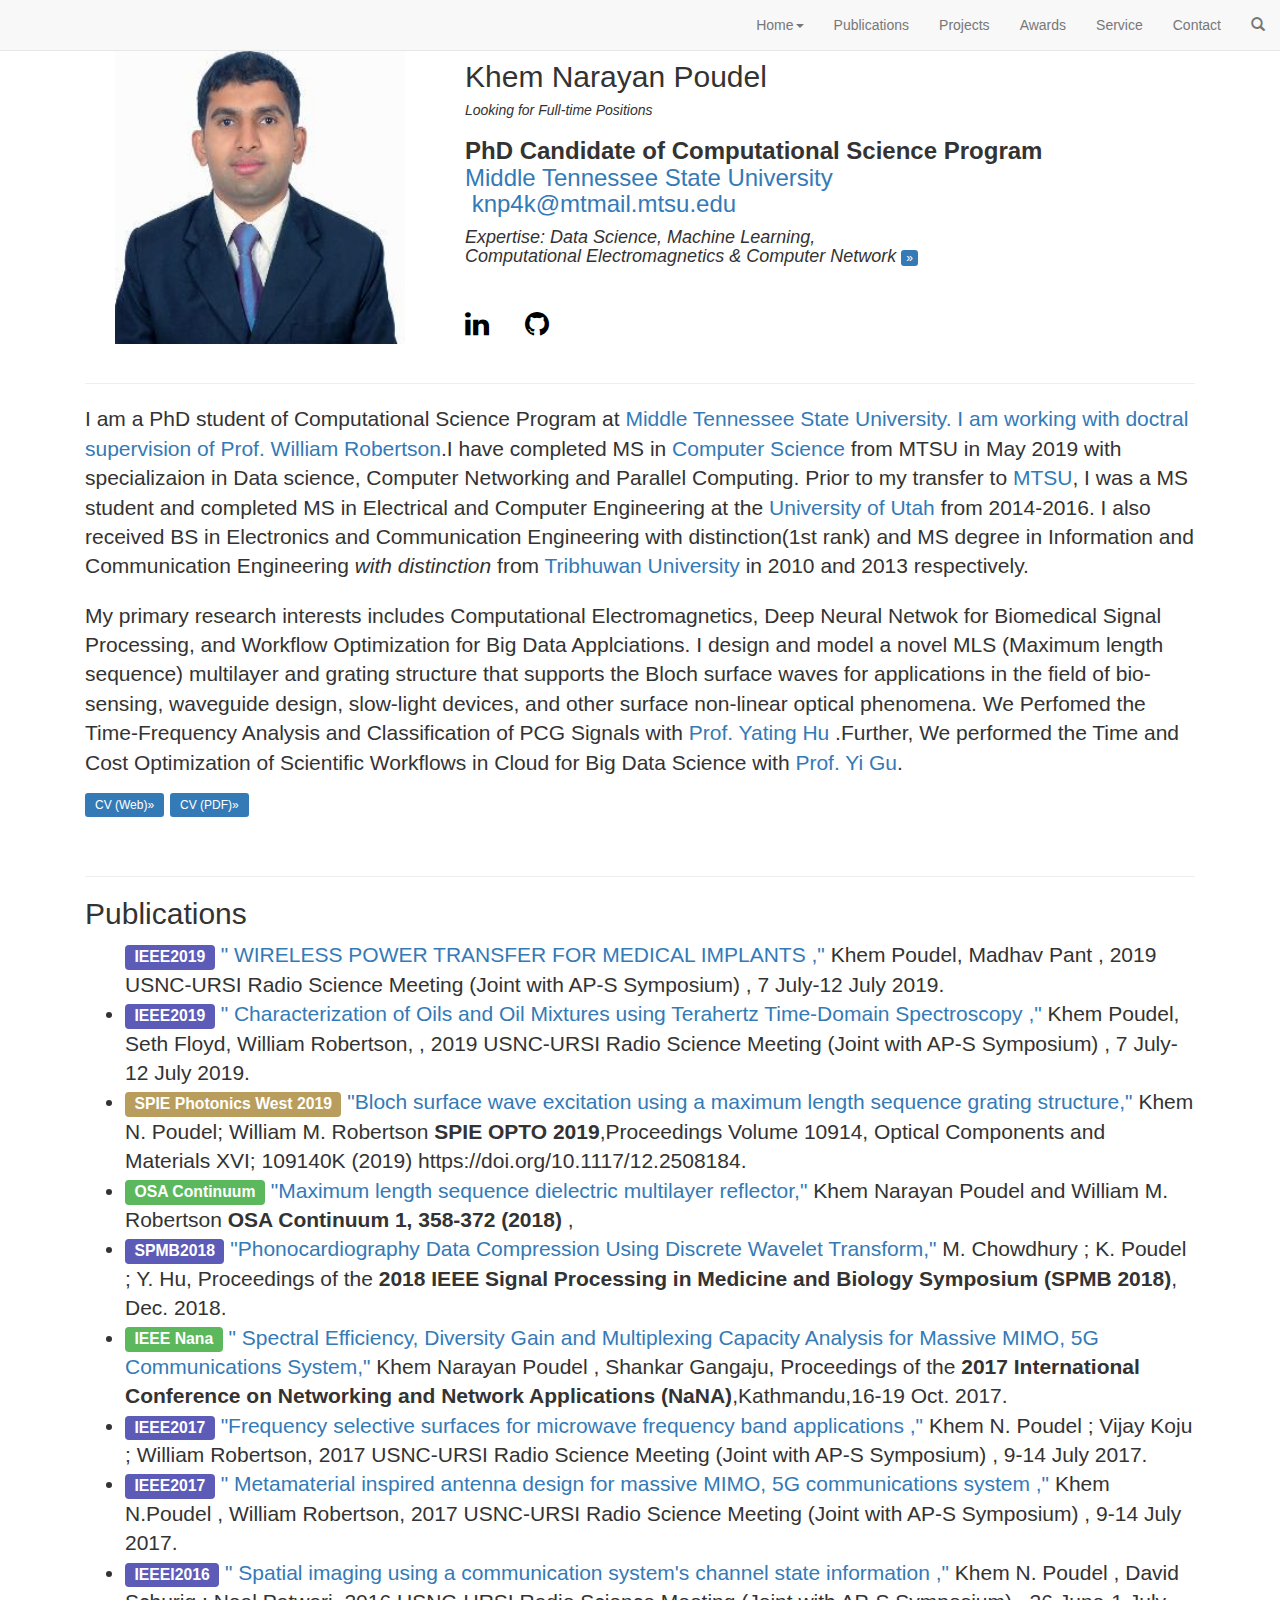
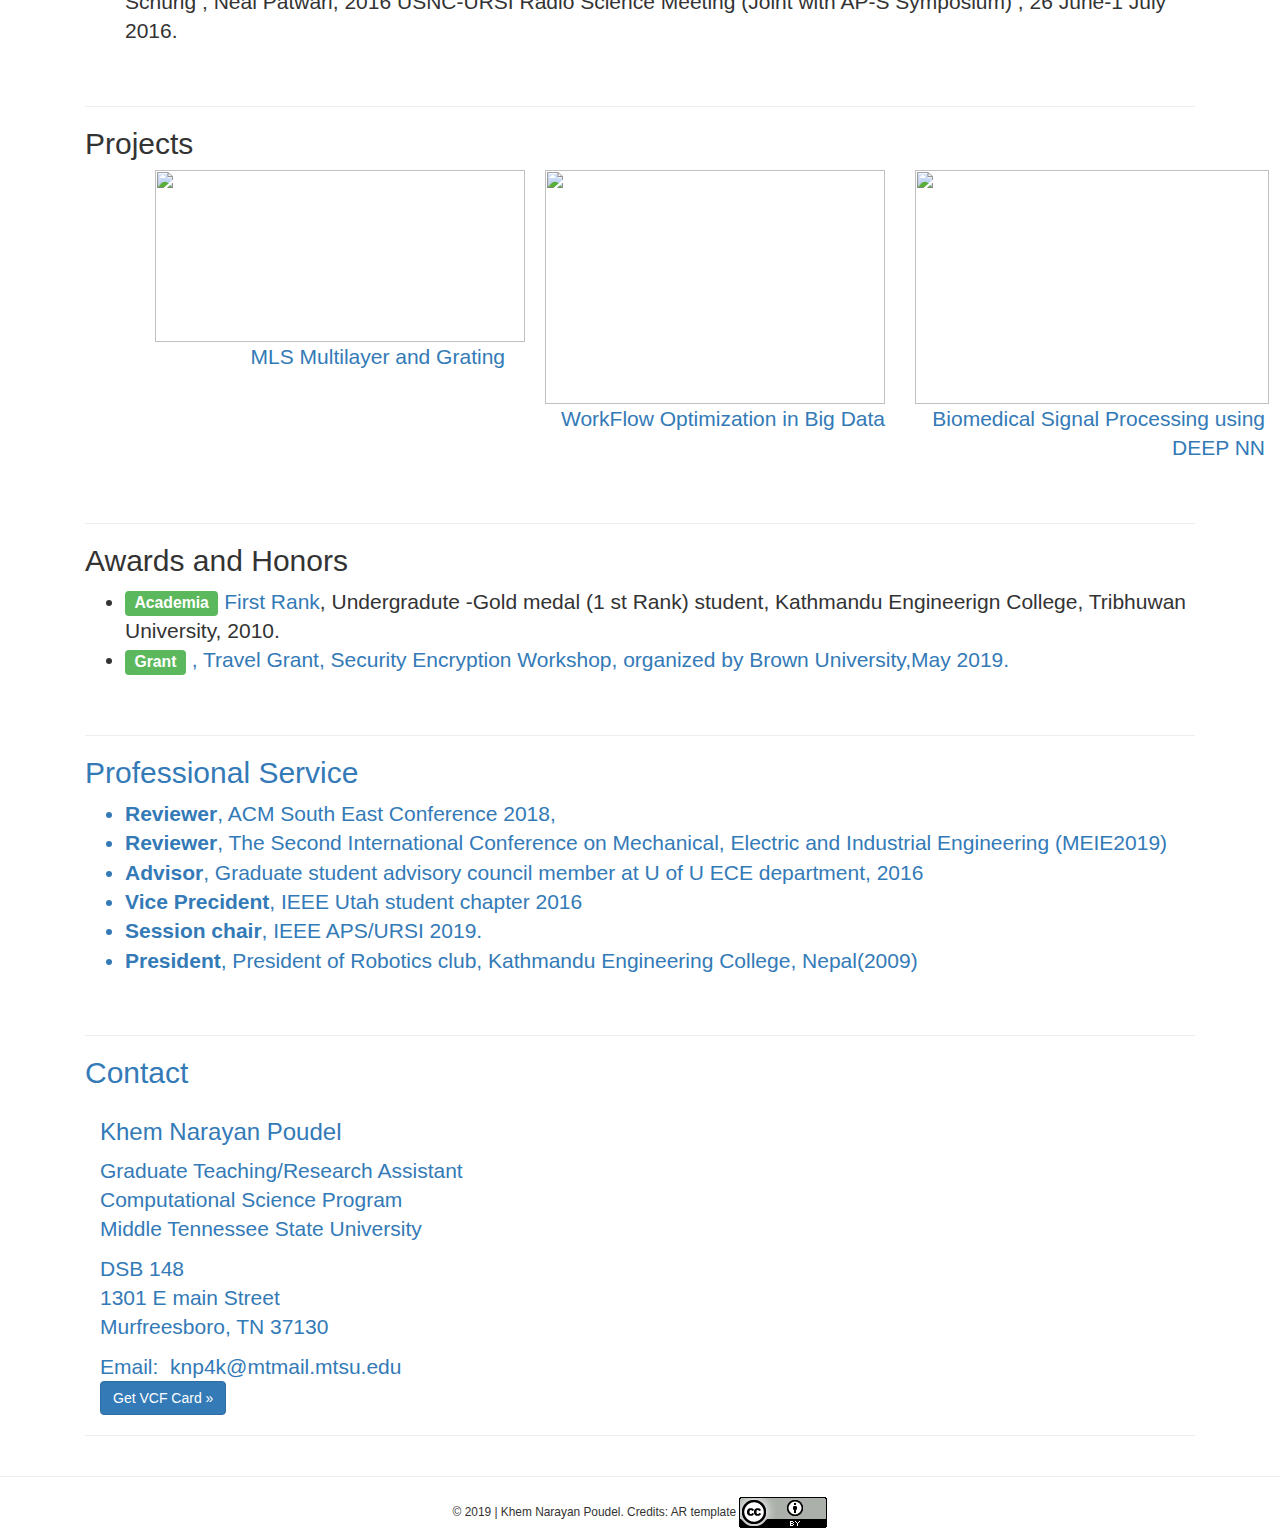
==== commit 04109dd1: "Update index.html" ====
--- a/index.html
+++ b/index.html
@@ -214,11 +214,11 @@
                         <h2>Publications </h2>
 
                         <ul>
-				</li><span class="label label-success3">APSURSI2019</span> <a target="_blank" href="https://2019apsursi.org/Papers/PublicSessionIndex3_MS.asp?Sessionid=1156">" WIRELESS POWER TRANSFER FOR MEDICAL IMPLANTS
+				</li><span class="label label-success3">IEEE2019</span> <a target="_blank" href="https://2019apsursi.org/Papers/PublicSessionIndex3_MS.asp?Sessionid=1156">" WIRELESS POWER TRANSFER FOR MEDICAL IMPLANTS
 ,"</a> Khem Poudel, Madhav Pant
 , 2019 USNC-URSI Radio Science Meeting (Joint with AP-S Symposium) </b>,  7 July-12 July 2019. 
 			    </li>
-                            <li><span class="label label-success3">APSURSI2019</span> <a target="_blank" href="https://2019apsursi.org/Papers/ViewPapers_MS.asp?PaperNum=1623">" Characterization of Oils and Oil Mixtures using Terahertz Time-Domain Spectroscopy
+                            <li><span class="label label-success3">IEEE2019</span> <a target="_blank" href="https://2019apsursi.org/Papers/ViewPapers_MS.asp?PaperNum=1623">" Characterization of Oils and Oil Mixtures using Terahertz Time-Domain Spectroscopy
 ,"</a> Khem Poudel, Seth Floyd, William Robertson, 
 , 2019 USNC-URSI Radio Science Meeting (Joint with AP-S Symposium) </b>,  7 July-12 July 2019. 
                             </li>
@@ -232,13 +232,13 @@
 			     <li><span class="label label-success">IEEE Nana</span> <a target="_blank" href="https://ieeexplore.ieee.org/abstract/document/8247125">" Spectral Efficiency, Diversity Gain and Multiplexing Capacity Analysis for Massive MIMO, 5G Communications System,"</a> Khem Narayan Poudel , Shankar Gangaju, Proceedings of the <b> 2017 International Conference on Networking and Network Applications (NaNA)</b>,Kathmandu,16-19 Oct. 2017. 
 			    </li>
 						
-                            <li><span class="label label-success3">APSURSI2017</span> <a target="_blank" href="https://ieeexplore.ieee.org/abstract/document/8074874">"Frequency selective surfaces for microwave frequency band applications
+                            <li><span class="label label-success3">IEEE2017</span> <a target="_blank" href="https://ieeexplore.ieee.org/abstract/document/8074874">"Frequency selective surfaces for microwave frequency band applications
 ,"</a> Khem N. Poudel ; Vijay Koju ; William Robertson, 2017 USNC-URSI Radio Science Meeting (Joint with AP-S Symposium) </b>,  9-14 July 2017. 
                             </li>
-		    <li><span class="label label-success3">APSURSI2017</span> <a target="_blank" href="https://ieeexplore.ieee.org/abstract/document/8074918">" Metamaterial inspired antenna design for massive MIMO, 5G communications system
+		    <li><span class="label label-success3">IEEE2017</span> <a target="_blank" href="https://ieeexplore.ieee.org/abstract/document/8074918">" Metamaterial inspired antenna design for massive MIMO, 5G communications system
 ,"</a> Khem N.Poudel , William Robertson, 2017 USNC-URSI Radio Science Meeting (Joint with AP-S Symposium) </b>,  9-14 July 2017. 
                             </li>
-	    <li><span class="label label-success3">APSURSI2016</span> <a target="_blank" href="https://ieeexplore.ieee.org/abstract/document/7588502">" Spatial imaging using a communication system's channel state information
+	    <li><span class="label label-success3">IEEEI2016</span> <a target="_blank" href="https://ieeexplore.ieee.org/abstract/document/7588502">" Spatial imaging using a communication system's channel state information
 ,"</a> Khem N. Poudel , David Schurig ; Neal Patwari, 2016 USNC-URSI Radio Science Meeting (Joint with AP-S Symposium) </b>,  26 June-1 July 2016. 
                             </li>
                             </ul>
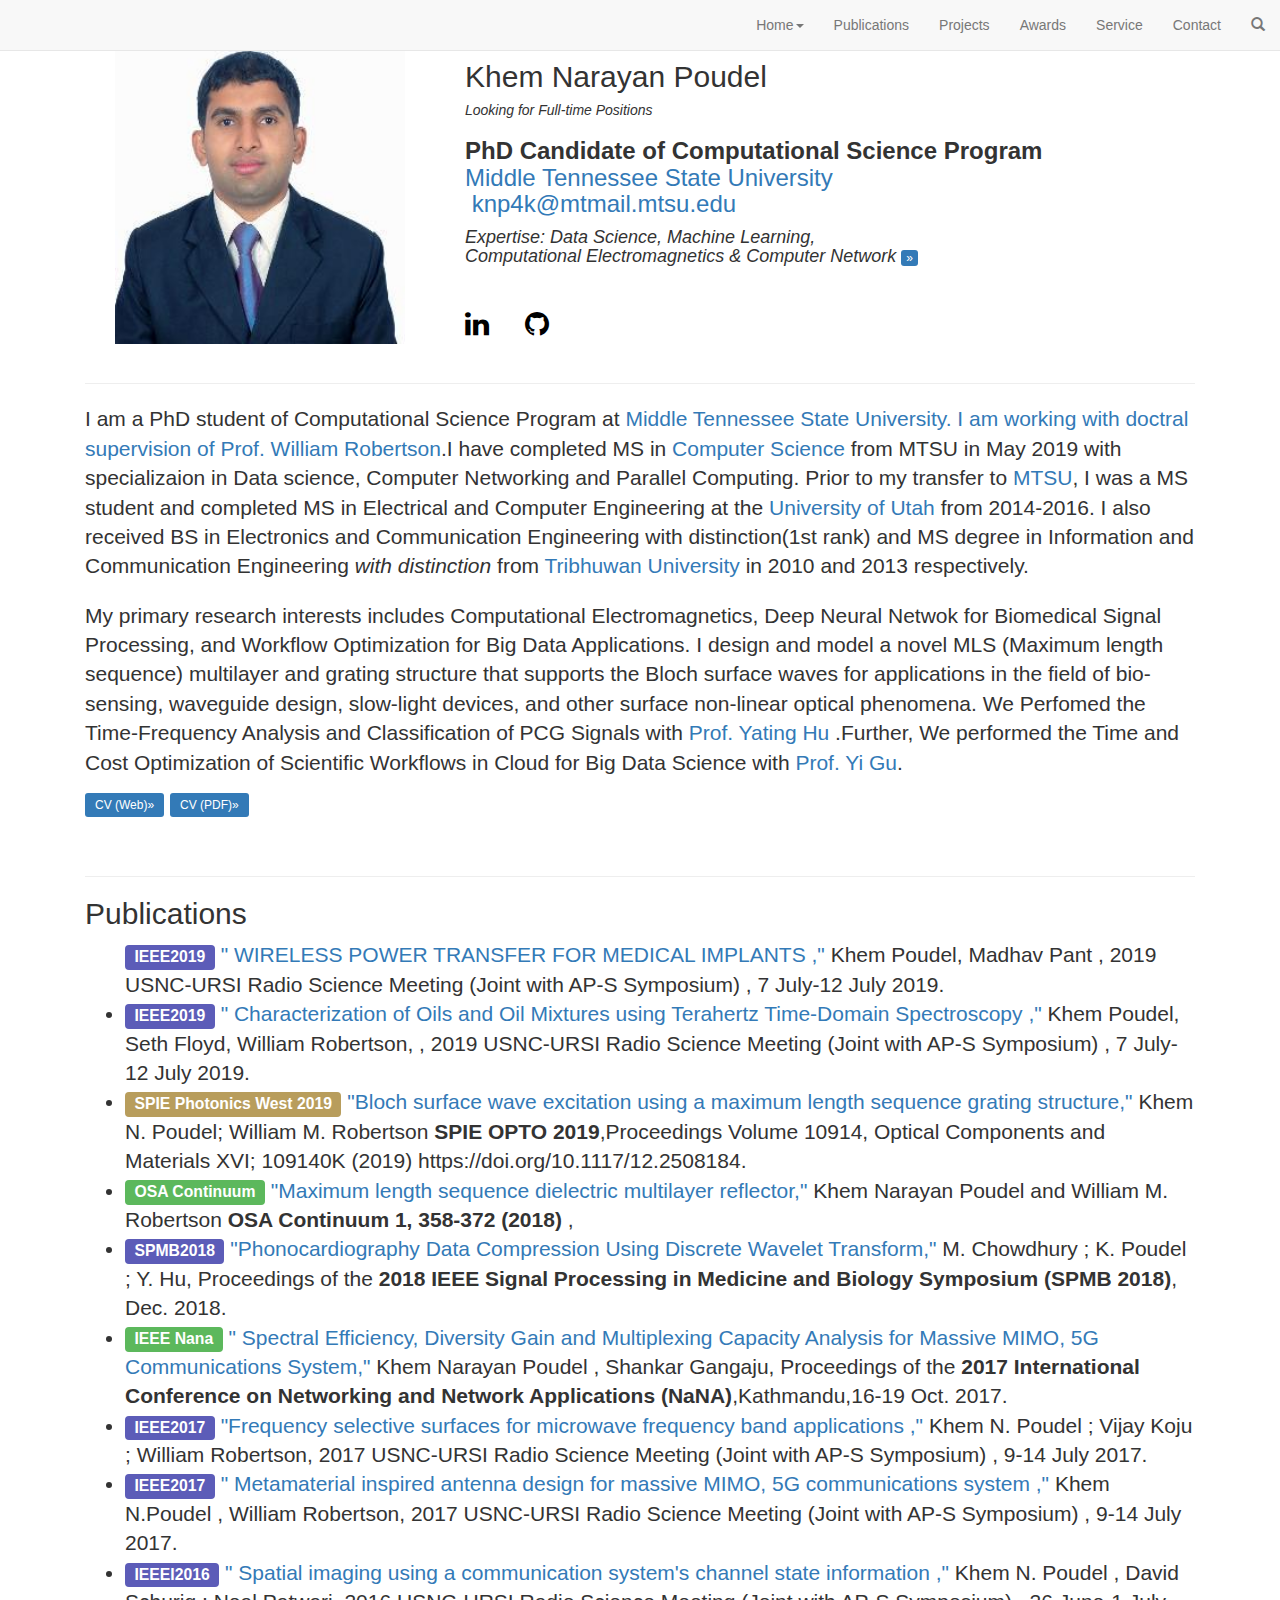
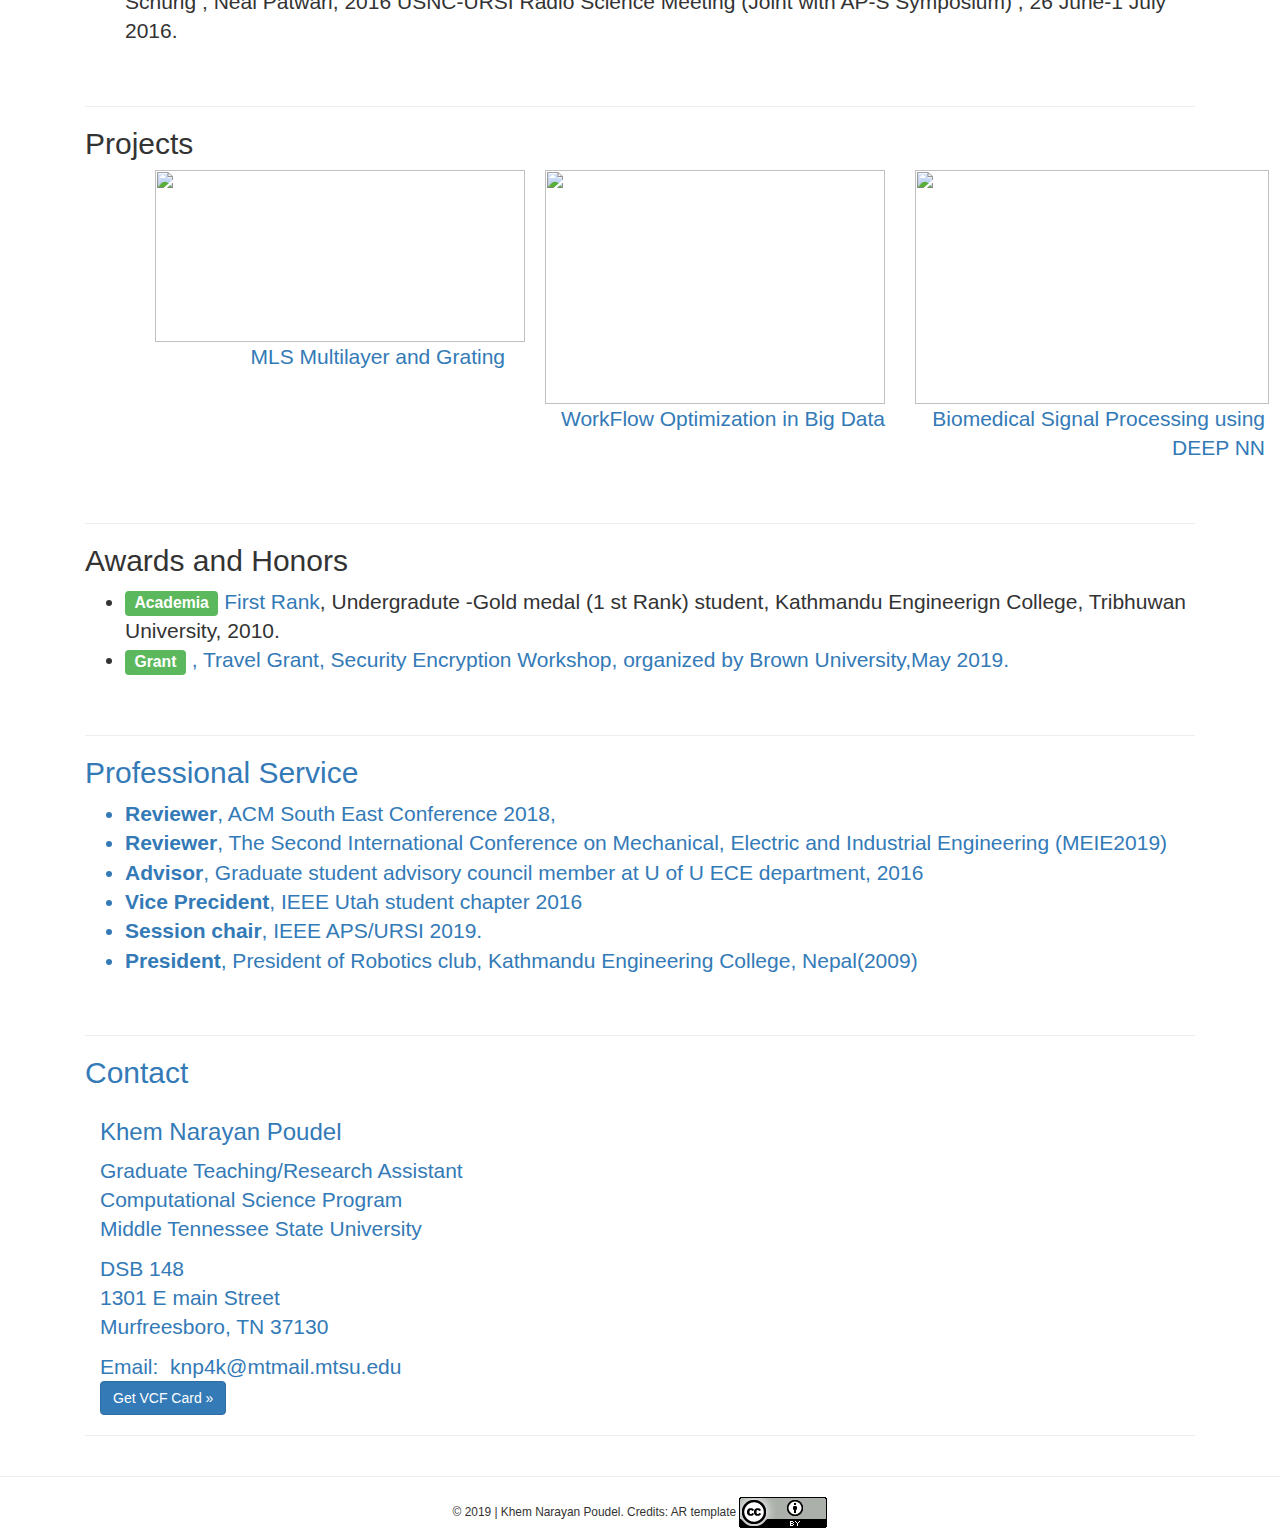
==== commit 52e83338: "Update index.html" ====
--- a/index.html
+++ b/index.html
@@ -189,7 +189,7 @@
                 	 </p> 
                         
 						<p>
-                        My primary research interests includes  Computational Electromagnetics, Deep Neural Netwok for Biomedical Signal Processing,  and  Workflow Optimization for Big Data Applciations. I design and model a  novel MLS (Maximum length sequence) multilayer and grating structure  that supports the  Bloch surface waves for applications in the field of bio-sensing, waveguide design, slow-light devices,  and other surface non-linear optical phenomena.                     
+                        My primary research interests includes  Computational Electromagnetics, Deep Neural Netwok for Biomedical Signal Processing,  and  Workflow Optimization for Big Data Applications. I design and model a  novel MLS (Maximum length sequence) multilayer and grating structure  that supports the  Bloch surface waves for applications in the field of bio-sensing, waveguide design, slow-light devices,  and other surface non-linear optical phenomena.                     
                      We Perfomed the Time-Frequency Analysis and Classification of  PCG Signals with  <a target="_blank" href="https://www.mtsu.edu/faculty/erica-hu">Prof. Yating Hu</a> .Further, We performed the Time and Cost Optimization of Scientific Workflows in Cloud for Big Data Science with  <a target="_blank" href="https://cs.mtsu.edu/~yigu/">Prof. Yi Gu</a>.
                         <p><a href="khemPoudelResume.pdf" class="btn-sm btn-primary">CV (Web)&raquo;</a> 
                         <a href="khemPoudelResume.pdf" class="btn-sm btn-primary">CV (PDF)&raquo;</a>
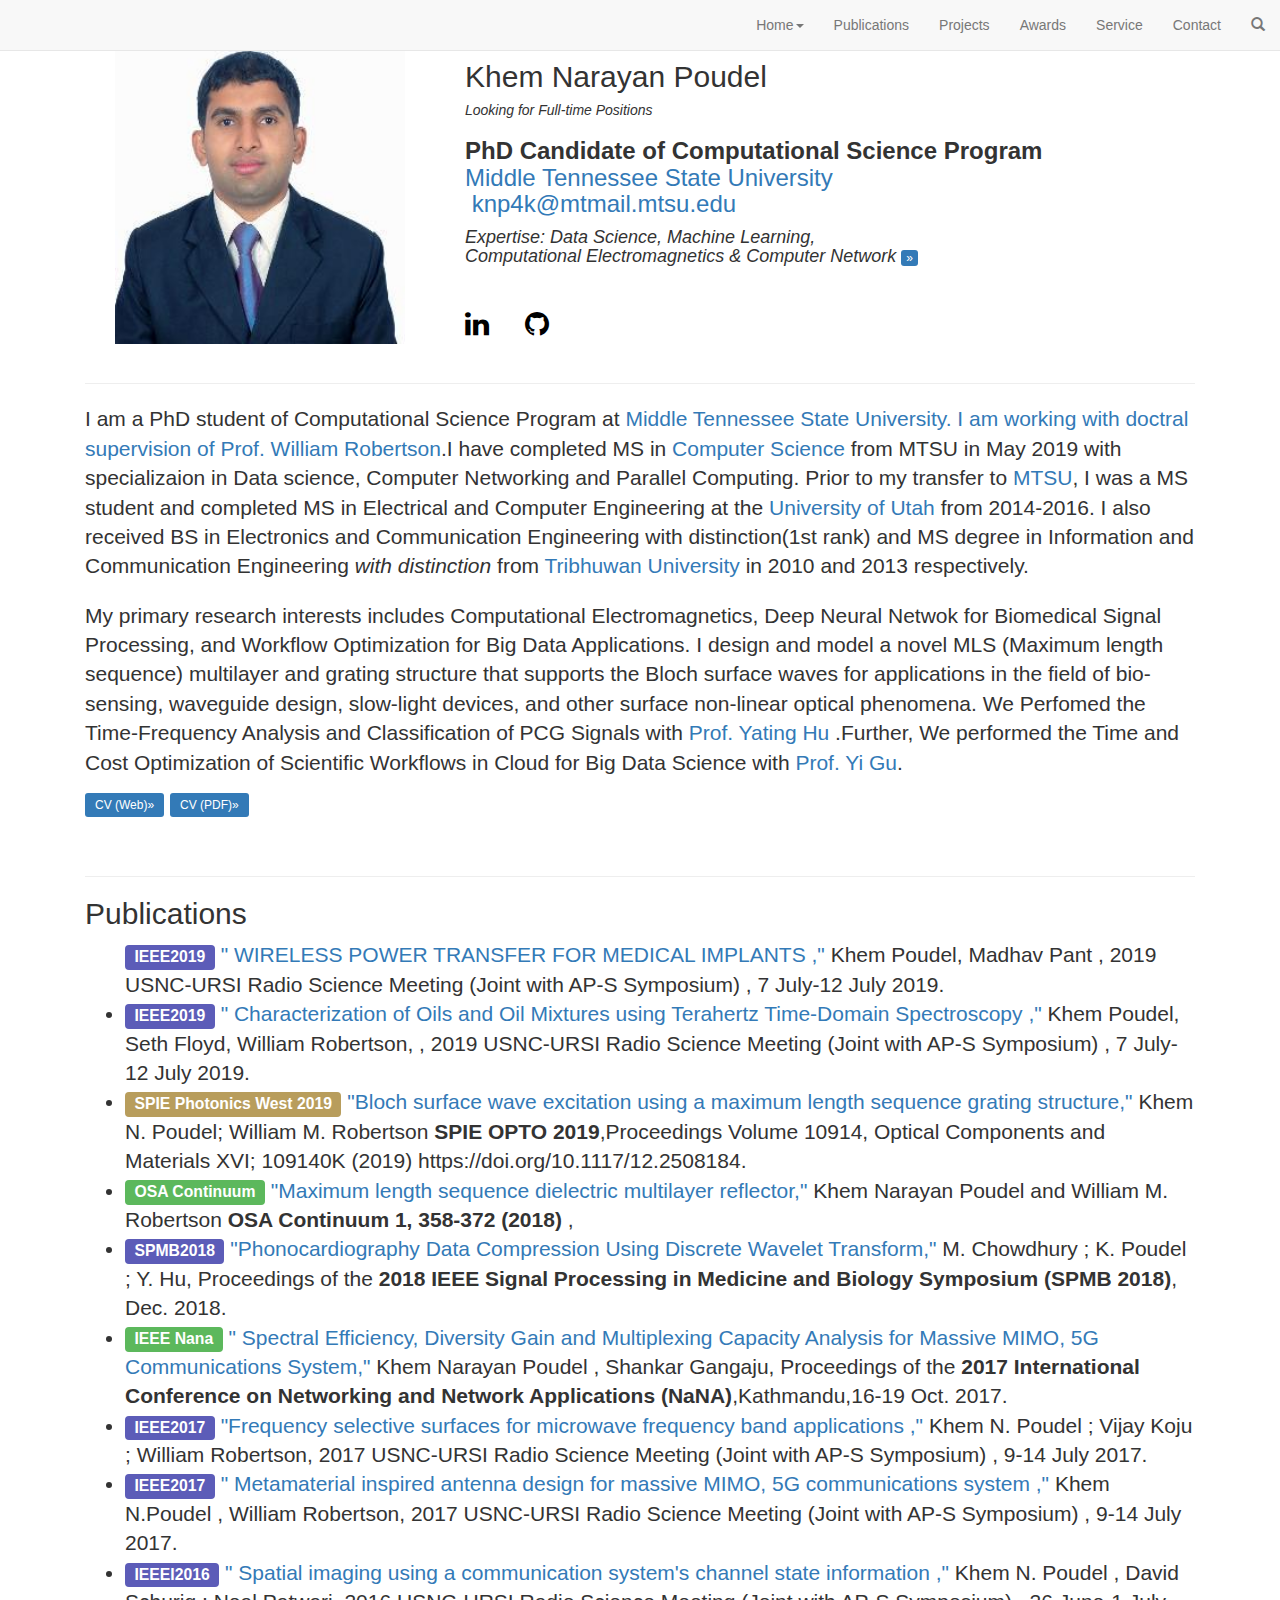
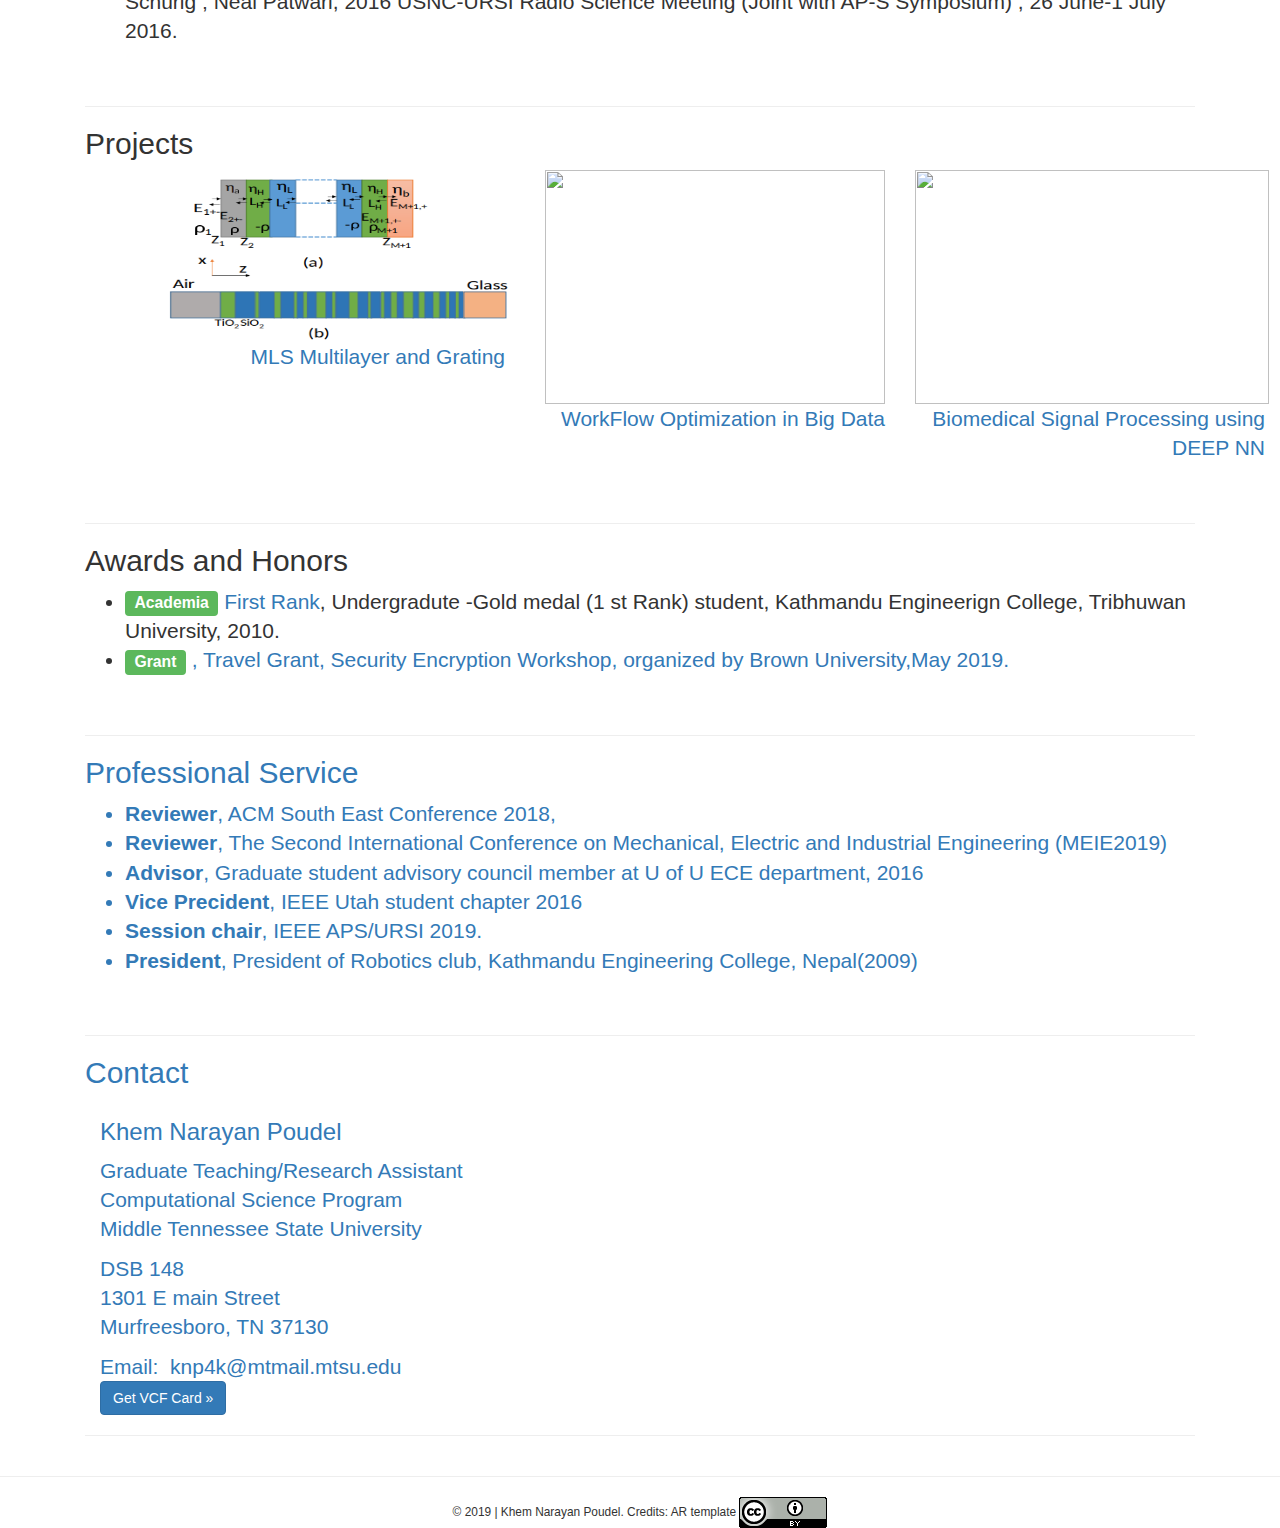
==== commit 285e2b1b: "Update index.html" ====
--- a/index.html
+++ b/index.html
@@ -265,7 +265,7 @@
 							<ul>
 								<div class="container">
 								  
-								  <div align="right" class="col-md-4"><img id="mobile-img" src="MLS.png" width="370" border="0" height="172" alt=""><a href="https://www.osapublishing.org/osac/abstract.cfm?uri=osac-1-2-358">MLS Multilayer and Grating</a></div>
+								  <div align="right" class="col-md-4"><img id="mobile-img" src="images/MLS.png" width="370" border="0" height="172" alt=""><a href="https://www.osapublishing.org/osac/abstract.cfm?uri=osac-1-2-358">MLS Multilayer and Grating</a></div>
 								  
 								  <div align="right" class="col-md-4"><img id="mobile-img" src="images/WorkflowDiagram.eps" width="340" border="0" height="234" alt=""><a href="http://www.acmmidsoutheast.org/related-links/documents">WorkFlow Optimization in Big Data</a></div>
 								  
